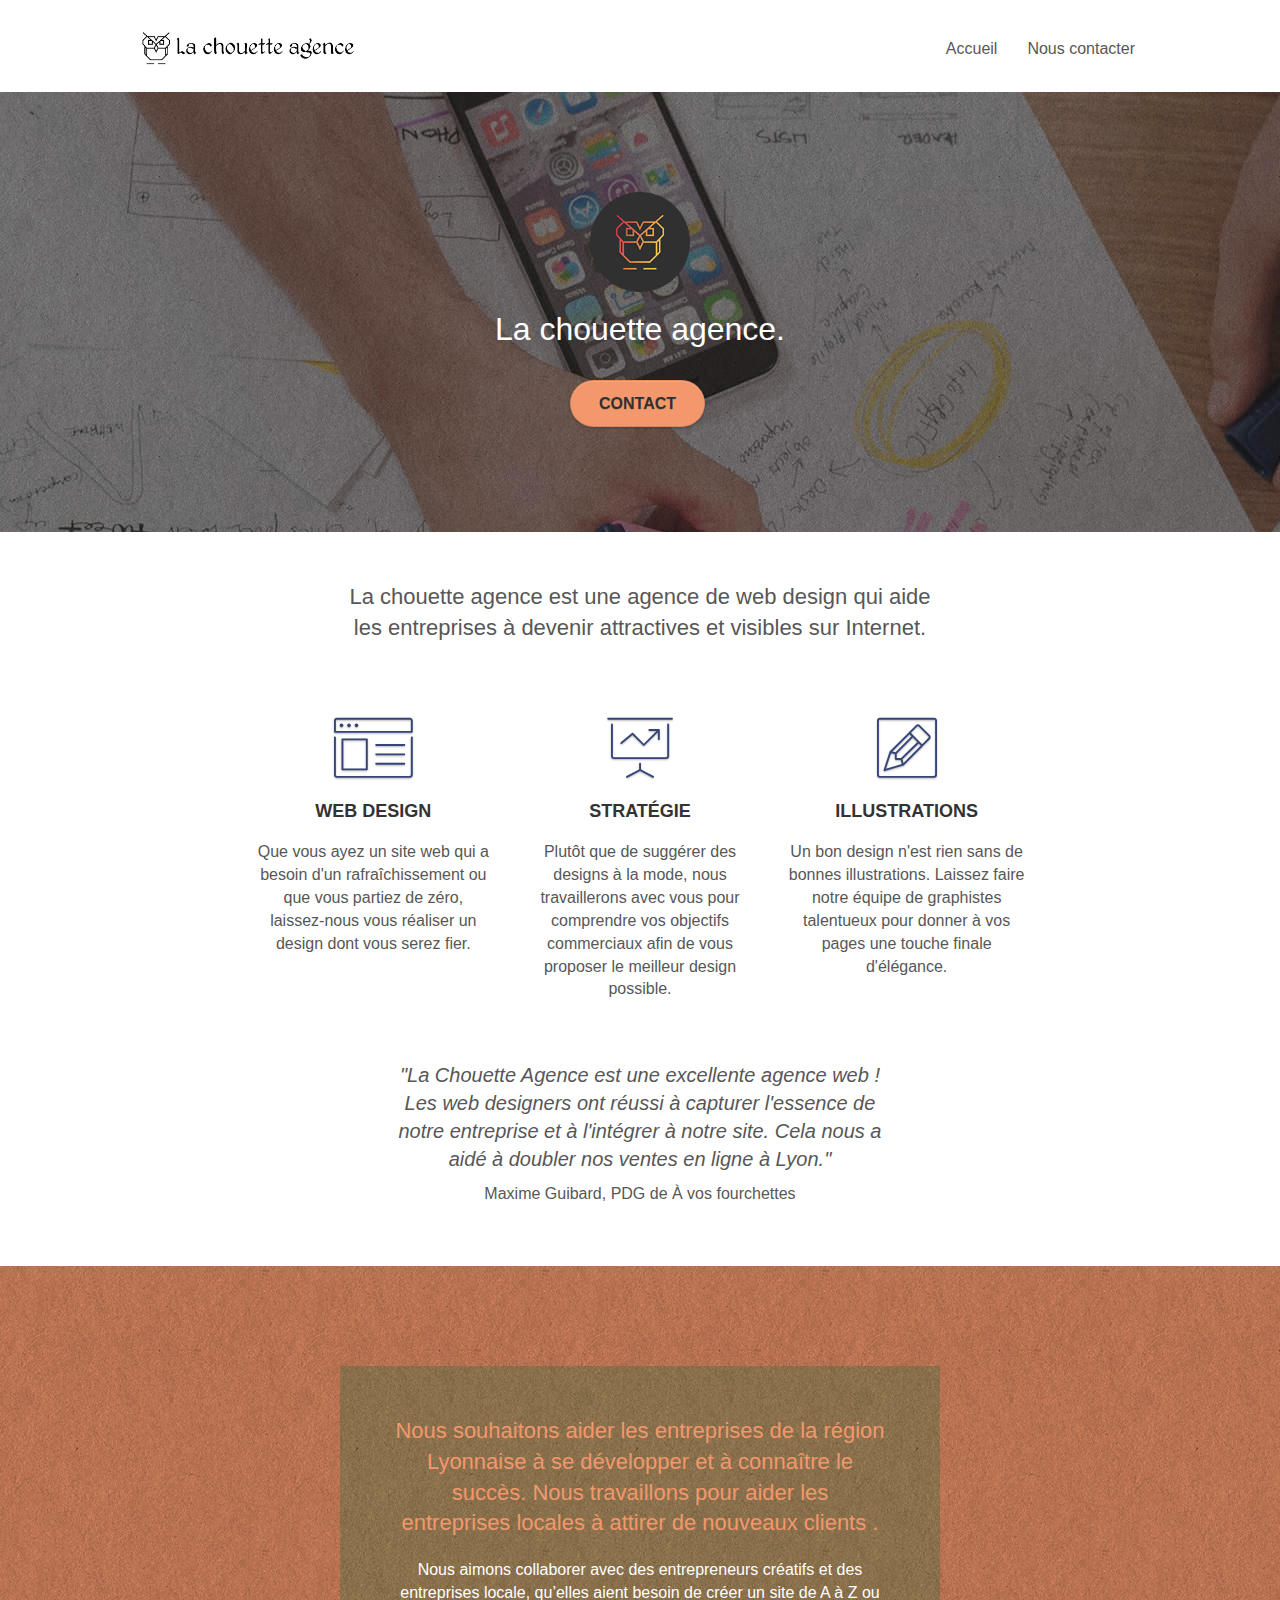
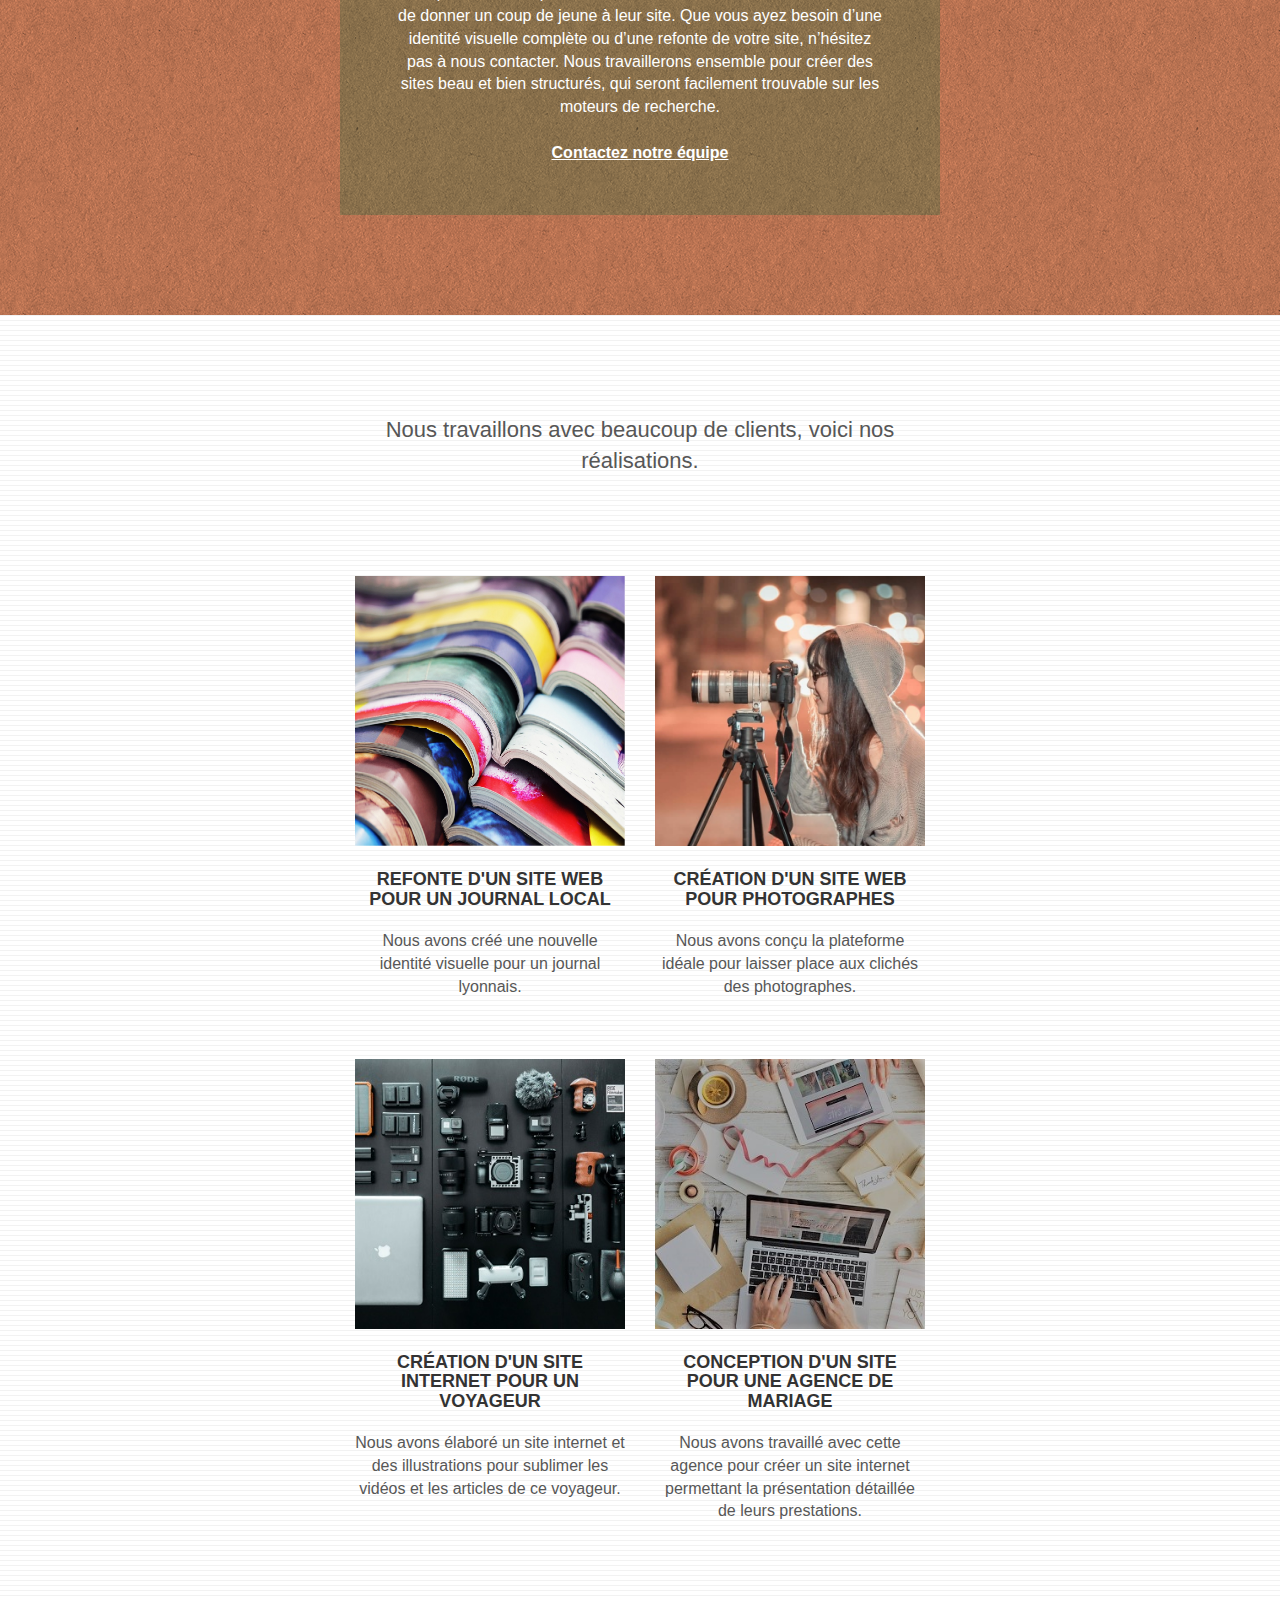
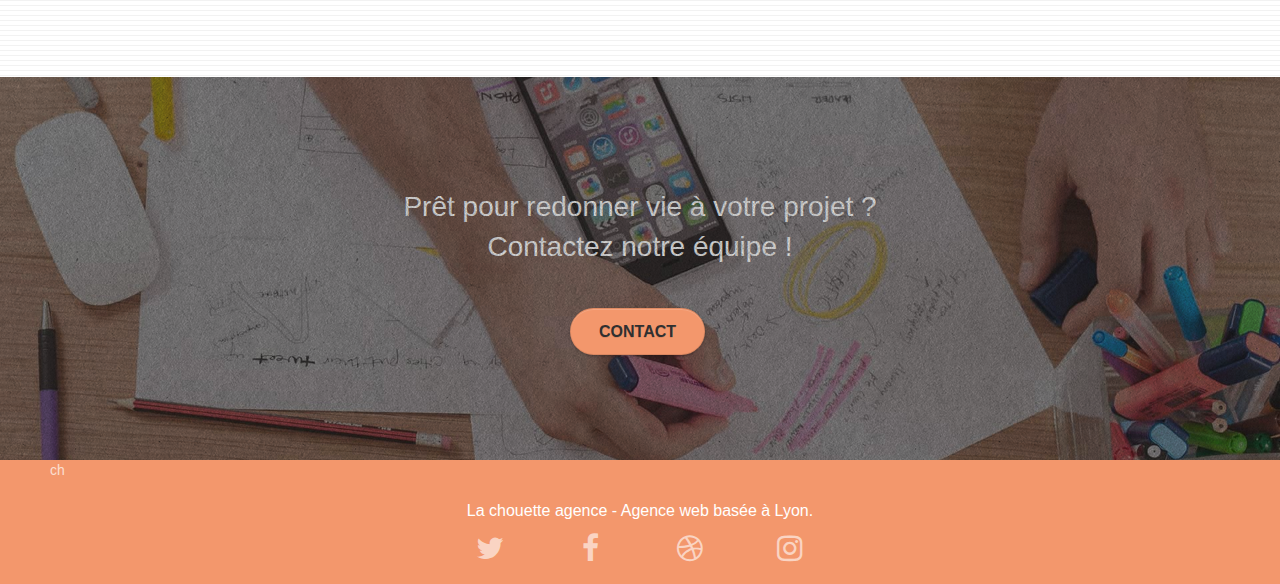
==== index.html @ 38e2567d "too much for today" ====
<!doctype html>
<html lang="fr">
<head>
    <meta charset="utf-8">
    <meta name="keywords" content="agence webdesign lyon, webdesign lyon, entreprise webdesign lyon, communication digitale lyon, agence webdesign, marketing digital, accompagnement digital lyon, agence solutions digitales, comment augmenter sa visibilité internet, comment gagner des clients sur internet, améliorer son site web, trouver des clients sur internet, site web lyon">
	<meta name="description" content="Agence de webdesign basée à Lyon, la Chouette Agence accompagne les entreprises de la région dans la mise en place de solutions web adaptées.">
    <meta name="viewport" content="width=device-width, initial-scale=1.0, viewport-fit=cover">
    <link rel="shortcut icon" type="image/png" href="favicon.jpg">
    
	<link rel="stylesheet" type="text/css" href="./css/bootstrap.css">
	<link rel="stylesheet" type="text/css" href="style.css">
	<link rel="stylesheet" type="text/css" href="./css/font-awesome.css">
	<link rel="stylesheet" type="text/css" href="./css/et-line.css">
	
    
	<script src="./js/jquery-2.1.0.js"></script>
	<script src="./js/bootstrap.js"></script>
	<script src="./js/blocs.js"></script>
	<script src="./js/jquery.touchSwipe.js" defer></script>
	<script src="./js/gmaps.js"></script>

    <title>La chouette agence, le webdesign à la Lyonnaise</title>

    
<!-- Analytics -->
 
<!-- Analytics END -->
    
</head>
<body>
<!-- Principal conteneur -->
<main class="page-container">
    
<!-- bloc-0 -->
<header class="bloc bgc-white l-bloc " id="bloc-0">
	<div class="container bloc-sm">

		<nav class="navbar row">
			<div class="navbar-header">
				<a title="Ce lien renvoie sur la page d'accueil" class="navbar-brand" href="index.html"><img src="img/la-chouette-agence.png" alt="Logo de la chouette agence, agence de webdesign à Lyon" height="40" /></a>
				<button id="nav-toggle" type="button" class="ui-navbar-toggle navbar-toggle" data-toggle="collapse" data-target=".navbar-1">
				<span class="sr-only">Toggle navigation</span><span class="icon-bar"></span><span class="icon-bar"></span><span class="icon-bar"></span>
				</button>
			</div>
			<div class="collapse navbar-collapse navbar-1 special-dropdown-nav">
				<ul class="site-navigation nav navbar-nav">
					<li>
						<a title="Ce lien renvoie sur la page d'accueil" href="index.html">Accueil</a>
					</li>
					<li>
						<a title="Ce lien renvoie sur le formulaire pour nous contacter" href="page2.html">Nous contacter</a>
					</li>
				</ul>
			</div>
		</nav>
	</div>
</header>
<!-- bloc-0 END -->

<!-- bloc-1-presentation -->
<section class="bloc bgc-dark-slate-blue bg-banniere d-bloc bg-t-edge bloc-bg-texture texture-paper b-parallax" id="bloc-1-hero">
	<div class="container bloc-lg">
		<div class="row tight-width-whitespace">
			<div class="col-sm-12">
				<img src="img/logo.png" class="center-block image-resize-mode" width="100" alt="La chouette agence, agence web paris, création logo paris" />
				<h1 class="text-center hero-bloc-text tc-grey ">
					La chouette agence.
				</h1>
				<div class="text-center">
					<a title="Ce lien renvoie sur le formulaire pour nous contacter" href="page2.html" class="btn btn-lg btn-clean btn-rd cta-hero btn-atomic-tangerine" id="cta-hero">Contact</a>
				</div>
			</div>
		</div>
	</div>
</section>
<!-- bloc-1-presentation END -->

<!-- bloc-2-services -->
<section class="bloc bgc-white l-bloc" id="bloc-2-services">
	<div class="container bloc-md">
		<div class="row">
			<div class="col-sm-12 text-center">
				<h2 class="text-center quote">La chouette agence est une agence de web design qui aide les entreprises à devenir attractives et visibles sur Internet.</h2>
			</div>
		</div>
		<div class="row voffset-lg med-width-whitespace">
			<div class="col-sm-4">
				<div class="text-center">
					<span class="et-icon-browser sm-shadow icon-dark-slate-blue icons icon-lg"></span>
				</div>
				<h3 class="mg-md text-center">
					Web design
				</h3>
				<p class="text-center ">
					Que vous ayez un site web qui a besoin d'un rafraîchissement ou que vous partiez de zéro, laissez-nous vous réaliser un design dont vous serez fier.
				</p>
			</div>
			<div class="col-sm-4">
				<div class="text-center">
					<span class="et-icon-presentation sm-shadow icon-dark-slate-blue icons icon-lg"></span>
				</div>
				<h3 class="mg-md text-center">
					Stratégie
				</h3>
				<p class="text-center ">
					Plutôt que de suggérer des designs à la mode, nous travaillerons avec vous pour comprendre vos objectifs commerciaux afin de vous proposer le meilleur design possible.<br>
				</p>
			</div>
			<div class="col-sm-4">
				<div class="text-center">
					<span class="et-icon-edit sm-shadow icon-dark-slate-blue icons icon-lg"></span>
				</div>
				<h3 class="mg-md text-center">
					Illustrations
				</h3>
				<p class="text-center ">
					Un bon design n'est rien sans de bonnes illustrations. Laissez faire notre équipe de graphistes talentueux pour donner à vos pages une touche finale d'élégance.
				</p>
			</div>
		</div>
		<div class="row voffset-lg voffset">
			<div class="col-xs-12 col-md-8 col-md-offset-2 text-center">
				<h2 class="text-center testimony">"La Chouette Agence est une excellente agence web ! Les web designers ont réussi à capturer l'essence de notre entreprise et à l'intégrer à notre site. Cela nous a aidé à doubler nos ventes en ligne à Lyon."</h2>
				<P class="text-center smallquote">Maxime Guibard, PDG de À vos fourchettes</P>
			</div>
		</div>
	</div>
</section>
<!-- bloc-2-services END -->

<!-- bloc-3-what-i-do -->
<section class="bloc tc-white bgc-atomic-tangerine bg-presentation d-bloc bloc-bg-texture texture-paper b-parallax" id="bloc-3-what-i-do">
	<div class="container bloc-lg">
		<div class="row tight-width-whitespace black-background">
			<div class="col-sm-12">
				<h2 class="mg-md text-center tc-white">
					Nous souhaitons aider les entreprises de la région Lyonnaise à se développer et à connaître le succès. Nous travaillons pour aider les entreprises locales à attirer de nouveaux clients .<br>
				</h2>
				<p class="text-center white">
					Nous aimons collaborer avec des entrepreneurs créatifs et des entreprises locale, qu’elles aient besoin de créer un site de A à Z ou de donner un coup de jeune à leur site. Que vous ayez besoin d’une identité visuelle complète ou d’une refonte de votre site, n’hésitez pas à nous contacter. Nous travaillerons ensemble pour créer des sites beau et bien structurés, qui seront facilement trouvable sur les moteurs de recherche. <br><br><a title="Ce lien renvoie vers le formulaire pour nous contacter" class="ltc-white bold-link" href="page2.html">Contactez notre équipe</a><br>
				</p>
			</div>
		</div>
	</div>
</section>
<!-- bloc-3-what-i-do END -->

<!-- bloc-4-portfolio -->
<section class="bloc bgc-white bg-lines-h2-bg bg-repeat l-bloc" id="bloc-4-portfolio">
	<div class="container bloc-lg">
		<div class="row">
			<div class="col-sm-12 text-center">
				<h2 class="quote">Nous travaillons avec beaucoup de clients, voici nos réalisations.</h2>
			</div>
		</div>
		<div class="row tight-width-whitespace portfolio-row">
			<div class="col-sm-6">
				<a href="#" data-lightbox="img/1.jpg" data-gallery-id="gallery-1" data-caption="Refonte d'un site web pour un journal local" data-frame="snapshot-lb"><img src="img/1.jpg" alt="paris web design logo agence web meilleure agence et refonte site web journal" class="img-responsive portfolio-thumb" /></a>
				<h3 class="mg-md text-center">
					Refonte d'un site web pour un journal local
				</h3>
				<p class="text-center">
					Nous avons créé une nouvelle identité visuelle pour un journal lyonnais.
				</p>
			</div>
			<div class="col-sm-6">
				<a href="#" data-lightbox="img/2.jpg" data-gallery-id="gallery-1" data-caption="Création d'un site web pour photographes" data-frame="snapshot-lb"><img src="img/2.jpg" class="img-responsive portfolio-thumb" alt="paris web design logo agence web meilleure agence, Création d'un site web pour photographes" /></a>
				<h3 class="mg-md text-center">
					Création d'un site web pour photographes
				</h3>
				<p class="text-center">
					Nous avons conçu la plateforme idéale pour laisser place aux clichés des photographes.
				</p>
			</div>
		</div>
		<div class="row tight-width-whitespace portfolio-row">
			<div class="col-sm-6">
				<a href="#" data-lightbox="img/3.bmp" data-gallery-id="gallery-1" data-caption="Création d'un site internet pour un voyageur" data-frame="snapshot-lb"><img src="img/3.bmp" class="img-responsive portfolio-thumb" alt="paris web design logo agence web meilleure agence, Création d'un site web pour voyageur"/></a>
				<h3 class="mg-md text-center">
					Création d'un site internet pour un voyageur
				</h3>
				<p class="text-center">
					Nous avons élaboré un site internet et des illustrations pour sublimer les vidéos et les articles de ce voyageur.
				</p>
			</div>
			<div class="col-sm-6">
				<a href="#" data-lightbox="img/4.bmp" data-gallery-id="gallery-1" data-caption="Conception d'un site pour une agence de mariage" data-frame="snapshot-lb"><img src="img/4.bmp" class="img-responsive portfolio-thumb" alt="paris web design logo agence web meilleure agence, Création d'un site web pour agence de mariage" /></a>
				<h3 class="mg-md text-center">
					Conception d'un site pour une agence de mariage
				</h3>
				<p class="text-center">
					Nous avons travaillé avec cette agence pour créer un site internet permettant la présentation détaillée de leurs prestations.
				</p>
			</div>
		</div>
	</div>
</section>
<!-- bloc-4-portfolio END -->

<!-- bloc-5-cta -->
<section class="bloc bgc-dark-slate-blue bg-banniere d-bloc bloc-bg-texture texture-paper" id="bloc-5-cta">
	<div class="container bloc-lg">
		<div class="row">
			<h2 class="mg-md text-center ltc-white CTA">
				Prêt pour redonner vie à votre projet ?<br>Contactez notre équipe !
			</h2>
			<div class="col-sm-12 text-center">
				<a title="Ce lien renvoie sur le formulaire pour nous contacter" href="page2.html" class="btn btn-atomic-tangerine btn-clean btn-rd btn-lg cta-hero">Contact</a>
			</div>
		</div>
	</div>
</section>
<!-- bloc-5-cta END -->

<!-- Footer - bloc-8 -->
<footer class="bloc bgc-atomic-tangerine d-bloc" id="bloc-8">ch
	<div class="container bloc-sm">
		<div class="row">
			<div class="col-sm-12">
				<p class="text-center white">
					La chouette agence - Agence web basée à Lyon.<br>
				</p>
				<div class="row row-no-gutters social">
					<div class="col-sm-3">
						<div class="text-center">
							<a class="social" href="index.html"><span class="fa fa-twitter icon-md"></span></a>
						</div>
					</div>
					<div class="col-sm-3">
						<div class="text-center">
							<a class="social" href="index.html"><span class="fa fa-facebook icon-md"></span></a>
						</div>
					</div>
					<div class="col-sm-3">
						<div class="text-center">
							<a class="social" href="index.html"><span class="fa fa-dribbble icon-md"></span></a>
						</div>
					</div>
					<div class="col-sm-3">
						<div class="text-center">
							<a class="social" href="index.html"><span class="fa fa-instagram icon-md"></span></a>
						</div>
					</div>
				</div>
			</div>
		</div>
	</div>
</footer>
<!-- Footer - bloc-8 END -->

</main>
<!-- Principal conteneur END -->
    

</body>
</html>
---- style.css ----
body {
    margin: 0;
    padding: 0;
    background: #FFF;
    overflow-x: hidden;
    -webkit-font-smoothing: antialiased;
    -moz-osx-font-smoothing: grayscale;
}

a,
button {
    transition: all .3s ease-in-out;
    outline: none!important;
}

a:hover {
    text-decoration: none;
    cursor: pointer;
}

#page-loading-blocs-notifaction {
    position: fixed;
    top: 0;
    bottom: 0;
    width: 100%;
    z-index: 100000;
    background: #FFFFFF url("img/pageload-spinner.gif") no-repeat center center;
}

.bloc {
    width: 100%;
    clear: both;
    background: 50% 50% no-repeat;
    padding: 0 50px;
    -webkit-background-size: cover;
    -moz-background-size: cover;
    -o-background-size: cover;
    background-size: cover;
    position: relative;
}

.bloc .container {
    padding-left: 0;
    padding-right: 0;
}

.bloc-lg {
    padding: 100px 50px;
}

.bloc-md {
    padding: 50px;
}

.bloc-sm {
    padding: 20px 50px;
}

.bg-center,
.bg-l-edge,
.bg-r-edge,
.bg-t-edge,
.bg-b-edge,
.bg-tl-edge,
.bg-bl-edge,
.bg-tr-edge,
.bg-br-edge,
.bg-repeat {
    -webkit-background-size: auto!important;
    -moz-background-size: auto!important;
    -o-background-size: auto!important;
    background-size: auto!important;
}

.bg-repeat {
    background: repeat;
}

.bg-t-edge {
    background: top no-repeat;
}

.quote {
    width: 600px;
    max-width: 75%;
    font-size: 22px;
    font-weight: 300;
    margin: auto;
    padding-bottom: 50px;
}

.testimony {
    width: 615px;
    max-width: 75%;
    font-size: 20px;
    font-style: italic;
    margin: auto;
    padding-bottom: 10px;

}

.bloc-bg-texture::before {
    content: "";
    background-size: 2px 2px;
    position: absolute;
    top: 0;
    bottom: 0;
    left: 0;
    right: 0;
}

.texture-paper::before {
    background: url("img/texture-paper.png");
    background-size: 280px 280px;
}

.b-parallax {
    background-attachment: fixed;
}

.d-bloc {
    color: rgba(255, 255, 255, .7);
}

.d-bloc button:hover {
    color: rgba(255, 255, 255, .9);
}

.d-bloc .icon-round,
.d-bloc .icon-square,
.d-bloc .icon-rounded,
.d-bloc .icon-semi-rounded-a,
.d-bloc .icon-semi-rounded-b {
    border-color: rgba(255, 255, 255, .9);
}

.d-bloc .divider-h span {
    border-color: rgba(255, 255, 255, .2);
}

.d-bloc .a-btn,
.d-bloc .navbar a,
.d-bloc .navbar-brand,
.d-bloc a .icon-sm,
.d-bloc a .icon-md,
.d-bloc a .icon-lg,
.d-bloc a .icon-xl,
.d-bloc h1 a,
.d-bloc h2 a,
.d-bloc h3 a,
.d-bloc h4 a,
.d-bloc h5 a,
.d-bloc h6 a,
.d-bloc p a {
    color: rgba(255, 255, 255, .6);
}

.d-bloc .a-btn:hover,
.d-bloc .navbar a:hover,
.d-bloc .navbar-brand:hover,
.d-bloc a:hover .icon-sm,
.d-bloc a:hover .icon-md,
.d-bloc a:hover .icon-lg,
.d-bloc a:hover .icon-xl,
.d-bloc h1 a:hover,
.d-bloc h2 a:hover,
.d-bloc h3 a:hover,
.d-bloc h4 a:hover,
.d-bloc h5 a:hover,
.d-bloc h6 a:hover,
.d-bloc p a:hover {
    color: rgba(255, 255, 255, 1);
}

.d-bloc .navbar-toggle .icon-bar {
    background: rgba(255, 255, 255, 1);
}

.d-bloc .btn-wire,
.d-bloc .btn-wire:hover {
    color: rgba(255, 255, 255, 1);
    border-color: rgba(255, 255, 255, 1);
}

.d-bloc .panel {
    color: rgba(0, 0, 0, .5);
}

.d-bloc .panel button:hover {
    color: rgba(0, 0, 0, .7);
}

.d-bloc .panel icon {
    border-color: rgba(0, 0, 0, .7);
}

.d-bloc .panel .divider-h span {
    border-color: rgba(0, 0, 0, .1);
}

.d-bloc .panel .a-btn {
    color: rgba(0, 0, 0, .6);
}

.d-bloc .panel .a-btn:hover {
    color: rgba(0, 0, 0, 1);
}

.d-bloc .panel .btn-wire,
.d-bloc .panel .btn-wire:hover {
    color: rgba(0, 0, 0, .7);
    border-color: rgba(0, 0, 0, .3);
}

.d-bloc .panel,
.l-bloc {
    color: rgba(0, 0, 0, .5);
}

.d-bloc .panel button:hover,
.l-bloc button:hover {
    color: rgba(0, 0, 0, .7);
}

.l-bloc .icon-round,
.l-bloc .icon-square,
.l-bloc .icon-rounded,
.l-bloc .icon-semi-rounded-a,
.l-bloc .icon-semi-rounded-b {
    border-color: rgba(0, 0, 0, .7);
}

.d-bloc .panel .divider-h span,
.l-bloc .divider-h span {
    border-color: rgba(0, 0, 0, .1);
}

.d-bloc .panel .a-btn,
.l-bloc .a-btn,
.l-bloc .navbar a,
.l-bloc .navbar-brand,
.l-bloc a .icon-sm,
.l-bloc a .icon-md,
.l-bloc a .icon-lg,
.l-bloc a .icon-xl,
.l-bloc h1 a,
.l-bloc h2 a,
.l-bloc h3 a,
.l-bloc h4 a,
.l-bloc h5 a,
.l-bloc h6 a,
.l-bloc p a {
    color: rgba(0, 0, 0, .6);
}

.d-bloc .panel .a-btn:hover,
.l-bloc .a-btn:hover,
.l-bloc .navbar a:hover,
.l-bloc .navbar-brand:hover,
.l-bloc a:hover .icon-sm,
.l-bloc a:hover .icon-md,
.l-bloc a:hover .icon-lg,
.l-bloc a:hover .icon-xl,
.l-bloc h1 a:hover,
.l-bloc h2 a:hover,
.l-bloc h3 a:hover,
.l-bloc h4 a:hover,
.l-bloc h5 a:hover,
.l-bloc h6 a:hover,
.l-bloc p a:hover {
    color: rgba(0, 0, 0, 1);
}

.l-bloc .navbar-toggle .icon-bar {
    color: rgba(0, 0, 0, .6);
}

.d-bloc .panel .btn-wire,
.d-bloc .panel .btn-wire:hover,
.l-bloc .btn-wire,
.l-bloc .btn-wire:hover {
    color: rgba(0, 0, 0, .7);
    border-color: rgba(0, 0, 0, .3);
}

.voffset {
    margin-top: 30px;
}

.voffset-lg {
    margin-top: 50px;
}

.row-no-gutters {
    margin-right: 0;
    margin-left: 0;
}

.row.row-no-gutters > [class^="col-"],
.row.row-no-gutters > [class*=" col-"] {
    padding-right: 0;
    padding-left: 0;
}

#bloc-1-hero h1 {
    font-size: 32px;
}

.navbar {
    margin-bottom: 0;
    z-index: 1;
}

.navbar-brand {
    height: auto;
    padding: 3px 15px;
    font-size: 25px;
    font-weight: normal;
    font-weight: 600;
    line-height: 44px;
}

.navbar-brand img {
    max-height: 200px;
    margin: 0 5px 0 0;
    display: inline;
}

.navbar-brand img[src$=svg] {
    min-width: 100px;
}

.nav-center .navbar-brand img {
    margin: 0;
}

.navbar .nav {
    padding-top: 2px;
    margin-right: -16px;
    float: right;
    z-index: 1;
}

.nav > li {
    float: left;
    margin-top: 4px;
    font-size: 16px;
}

.navbar-nav .open .dropdown-menu > li > a {
    text-align: inherit;
}

.nav > li a:hover,
.nav > li a:focus {
    background: transparent;
}

.navbar-toggle {
    margin: 10px 10px 0 0;
    border: 0px;
}

.navbar-toggle:hover {
    background: transparent!important;
}

.navbar-toggle .icon-bar {
    background-color: rgba(0, 0, 0, .5);
    width: 26px;
}

.nav-invert .navbar .nav {
    float: left;
}

.nav-invert .navbar-header,
.nav-invert .navbar-brand {
    float: right;
    position: relative;
    z-index: 2;
}

@media (min-width: 768px) {
    .site-navigation {
        position: absolute;
        top: 50%;
        right: 20px;
        transform: translate(0, -50%);
        -webkit-transform: translateY(-50%);
    }
    .nav > li .dropdown-menu a,
    .nav > li .dropdown-menu a:hover {
        color: #484848;
    }
    .nav-invert .site-navigation {
        left: 0;
        right: 0;
    }
    .nav-center {
        text-align: center;
    }
    .nav-center .navbar-header {
        width: 100%;
    }
    .nav-center .navbar-header,
    .nav-center .navbar-brand,
    .nav-center .nav > li {
        float: none;
        display: inline-block;
    }
    .nav-center .site-navigation {
        position: relative;
        width: 100%;
        right: 0;
        margin-right: 0px;
        margin-top: 20px;
    }
    .nav-center.mini-nav .navbar-toggle {
        float: none;
        margin: 10px auto 0;
    }
}

.nav > li > .dropdown a {
    background: none!important;
    display: block;
    padding: 14px 15px;
}

nav .caret {
    margin: 0 5px;
}

.dropdown-menu .dropdown-menu {
    top: -8px;
    left: 100%;
}

.dropdown-menu .dropmenu-flow-right {
    top: 100%;
    left: 0;
    margin-left: -1px;
    border-top-left-radius: 0;
    border-top-right-radius: 0;
}

.dropdown-menu .dropdown span {
    border: 4px solid black;
    border-top-color: transparent;
    border-right-color: transparent;
    border-bottom-color: transparent;
    margin: 6px -5px 0 0!important;
    float: right;
}

.mg-md {
    margin-top: 10px;
    margin-bottom: 20px;
}

.mg-lg {
    margin-top: 10px;
    margin-bottom: 40px;
}

.btn {
    margin: 0 5px 5px 0;
}

.btn.pull-right {
    margin: 0 0 5px 5px;
}

.btn-d,
.btn-d:hover,
.btn-d:focus {
    color: #FFF;
    background: rgba(0, 0, 0, .3);
}

button {
    outline: none!important;
}

.btn-rd {
    border-radius: 40px;
}

.btn-clean {
    border: 1px solid rgba(0, 0, 0, .08);
    border-bottom-color: rgba(0, 0, 0, .1);
    text-shadow: 0 1px 0 rgba(0, 0, 1, .1);
    box-shadow: 0 1px 3px rgba(0, 0, 1, .25), inset 0 1px 0 0 rgba(255, 255, 255, .15);
}

.icon-md {
    font-size: 30px!important;
}

.icon-lg {
    font-size: 60px!important;
}

.sm-shadow {
    text-shadow: 0 1px 2px rgba(0, 0, 0, .3);
}

.panel-sq,
.panel-sq .panel-heading,
.panel-sq .panel-footer {
    border-radius: 0;
}

.panel-rd {
    border-radius: 30px;
}

.panel-rd .panel-heading {
    border-radius: 29px 29px 0 0;
}

.panel-rd .panel-footer {
    border-radius: 0 0 29px 29px;
}

.form-control {
    border-color: rgba(0, 0, 0, .1);
    box-shadow: none;
}

.scrollToTop {
    width: 40px;
    height: 40px;
    position: fixed;
    bottom: 20px;
    right: 20px;
    opacity: 0;
    z-index: 500;
    transition: all .3s ease-in-out;
}

.scrollToTop span {
    margin-top: 6px;
}

.showScrollTop {
    font-size: 14px;
    opacity: 1;
}

a[data-lightbox] {
    position: relative;
    display: block;
    text-align: center;
}

a[data-lightbox]:hover::before {
    content: "+";
    font-family: "HelveticaNeue-Light", "Helvetica Neue Light", "Helvetica Neue", Helvetica, Arial;
    font-size: 32px;
    width: 50px;
    height: 50px;
    margin-left: -25px;
    border-radius: 50%;
    background: rgba(0, 0, 0, .6);
    color: #FFF;
    font-weight: 100;
    z-index: 1;
    position: absolute;
    top: 50%;
    transform: translateY(-50%);
    -webkit-transform: translateY(-50%);
}

a[data-lightbox]:hover img {
    opacity: 0.6;
    -webkit-animation-fill-mode: none;
    animation-fill-mode: none;
}

#lightbox-modal {
    display: flex;
    align-items: center;
}

#lightbox-modal .modal-dialog {
    width: 90%;
    max-width: 900px;
    margin: 0 auto 0;
}

#lightbox-modal .modal-dialog img {
    max-height: 90vh;
    margin: 0 auto;
}

.lightbox-caption {
    padding: 20px;
    color: #FFF;
    background: rgba(0, 0, 0, .5);
    position: absolute;
    left: 15px;
    right: 15px;
    bottom: 5px;
}

.close-lightbox {
    color: #FFF;
    font-size: 30px;
    position: absolute;
    top: 20px;
    right: 20px;
    z-index: 20;
    background: rgba(0, 0, 0, .5);
    border: none;
    line-height: 30px;
    padding: 0 9px 5px;
    opacity: 0.3;
}

.close-lightbox:hover,
.next-lightbox:hover,
.prev-lightbox:hover {
    opacity: 1.0;
    color: #FFF;
}

.next-lightbox,
.prev-lightbox {
    font-size: 20px;
    color: rgba(255, 255, 255, .9);
    background: rgba(0, 0, 0, .5);
    transition: all .2s ease-in-out;
    position: absolute;
    top: 45%;
    z-index: 1;
    opacity: 0.4;
}

.next-lightbox {
    padding: 6px 8px 1px 13px;
    right: 25px;
}

.prev-lightbox {
    padding: 6px 13px 1px 10px;
    left: 25px;
}

.snapshot-lb .modal-body {
    padding-bottom: 45px;
}

.snapshot-lb .lightbox-caption {
    padding: 0;
    color: rgba(0, 0, 0, .5);
    background: none;
}

h1,
h2,
h3,
h4,
h5,
h6,
p,
label,
.btn,
a {
    font-family: "helvetica";
    font-weight: 400;
    color: #575757!important;
}

.container {
    max-width: 1000px;
}

.hero-bloc-text {
    font-size: 38px;
}

.hero-bloc-text-sub {
    font-size: 36px;
}

.statement-bloc-text {
    line-height: 26px;
    font-style: italic;
    font-size: 20px;
    text-align: center;
    font-weight: lighter;
    max-width: 520px;
    margin: auto auto auto auto;
}

p {
    font-size: 16px;
}

.tight-width-whitespace {
    max-width: 600px;
    margin: auto auto auto auto;
}

.h1 {
    font-size: 20px;
    font-family: "Open Sans";
}

.cta-hero {
    margin-top: 22px;
    color: #FFFFFF!important;
    text-transform: uppercase;
    padding: 12px 28px 12px 28px;
    font-size: 16px;
    font-weight: 700;
}

.social {
    max-width: 400px;
    margin: auto auto auto auto;
}

h2 {
    font-size: 22px;
    line-height: 1.4em;
}

h3 {
    font-size: 18px;
    text-transform: uppercase;
    font-weight: 700;
    color: #333333!important;
}

.med-width-whitespace {
    max-width: 800px;
    margin: auto auto auto auto;
    box-shadow: 0px 0px 0px #000000;
}

h1 {
    color: #333333!important;
}

h4 {
    color: #333333!important;
}

.icons {
    margin-bottom: 14px;
    margin-top: 24px;
}

.white {
    color: #FFFFFF!important;
}

.portfolio-thumb {
    margin-bottom: 24px;
}

.portfolio-row {
    margin-bottom: 44px;
    margin-top: 50px;
}

.avatar {
    box-shadow: 0px 4px 9px rgba(0, 0, 0, 0.3);
}

.black-background {
    background-color: rgba(165, 147, 99, 0.8);
    padding: 40px 40px 40px 40px;
}

.bold-link {
    font-weight: 900;
    text-decoration: underline!important;
}

.bgc-white {
    background-color: #FFFFFF;
}

.bgc-dark-slate-blue {
    background-color: #364577;
}

.bgc-atomic-tangerine {
    background-color: #F3976C;
}

.tc-white {
    color: #F3976C!important;
}

.tc-grey {
    color: #FFF!important;
}

.btn-atomic-tangerine {
    background: #F3976C;
    color: #303030!important;
}

.btn-atomic-tangerine:hover {
    background: #c27956!important;
    color: #303030!important;
}

.ltc-white {
    color: #FFFFFF!important;
}

.ltc-white:hover {
    color: #cccccc!important;
}

.ltc-atomic-tangerine {
    color: #F3976C!important;
}

.ltc-atomic-tangerine:hover {
    color: #c27956!important;
}

.icon-dark-slate-blue {
    color: #364577!important;
    border-color: #364577!important;
}

.bg-dots-bg {
    background-image: url("img/dots-bg.png");
}

.bg-lines-h2-bg {
    background-image: url("img/lines-h2-bg.png");
}

.bg-banniere {
    background-image: url("img/la-chouette-agence-banniere-resized.jpg");
}

.bg-presentation {
    background-image: url("img/image-de-presentation.jpg");
}

.CTA {
    color: white;
    font-size:28px;
}

@media (max-width: 1024px) {
    .bloc {
        padding-left: 20px;
        padding-right: 20px;
    }
    .bloc.full-width-bloc,
    .bloc-tile-2.full-width-bloc .container,
    .bloc-tile-3.full-width-bloc .container,
    .bloc-tile-4.full-width-bloc .container {
        padding-left: 0;
        padding-right: 0;
    }
}

@media (max-width: 992px) and (min-width: 768px) {
    .navbar .nav {
        max-width: 80%
    }
    .nav-center.navbar .nav {
        max-width: 100%
    }
}

@media only screen and (min-device-width: 768px) and (max-device-width: 1024px) and (orientation: landscape) {
    .b-parallax {
        background-attachment: scroll;
    }
}

@media only screen and (min-device-width: 1024px) and (max-device-width: 1366px) and (-webkit-min-device-pixel-ratio: 1.5) {
    .b-parallax {
        background-attachment: scroll;
    }
}

@media (max-width: 991px) {
    .container {
        width: 100%;
    }
    .b-parallax {
        background-attachment: scroll;
    }
    .page-container,
    #hero-bloc {
        overflow-x: hidden;
        position: relative;
    }
    .bloc {
        padding-left: constant(safe-area-inset-left);
        padding-right: constant(safe-area-inset-right);
    }
    .bloc-group,
    .bloc-group .bloc {
        display: block;
        width: 100%;
    }
    .bloc-fill-screen .fill-bloc-top-edge,
    .bloc-fill-screen .fill-bloc-bottom-edge {
        padding: 0 20px;
        padding-left: constant(safe-area-inset-left);
        padding-right: constant(safe-area-inset-right);
    }
}

@media (max-width: 767px) {
    .page-container {
        overflow-x: hidden;
        position: relative;
    }
    h1,
    h2,
    h3,
    h4,
    h5,
    h6,
    p,
    #disqus_thread {
        padding-left: 10px!important;
        padding-right: 10px!important;
    }
    .b-parallax {
        background-attachment: scroll;
    }
    .navbar .nav {
        padding-top: 0;
        border-top: 1px solid rgba(0, 0, 0, .2);
        float: none!important;
    }
    .navbar.row {
        margin-left: 0;
        margin-right: 0;
    }
    .site-navigation {
        position: inherit;
        transform: none;
        -webkit-transform: none;
        -ms-transform: none;
    }
    .nav > li {
        margin-top: 0;
        border-bottom: 1px solid rgba(0, 0, 0, .1);
        background: rgba(0, 0, 0, .05);
        text-align: left;
        padding-left: 15px;
        width: 100%;
    }
    .nav > li:hover {
        background: rgba(0, 0, 0, .08);
    }
    .dropdown .dropdown a .caret {
        float: none;
        margin: 5px 0 0 10px!important;
        border: 4px solid black;
        border-bottom-color: transparent;
        border-right-color: transparent;
        border-left-color: transparent;
    }
    #hero-bloc .navbar .nav {
        background: rgba(0, 0, 0, .8);
    }
    #hero-bloc .navbar .nav a {
        color: rgba(255, 255, 255, .6);
    }
    .hero {
        padding: 50px 0;
    }
    .hero-nav {
        left: -1px;
        right: -1px;
    }
    .navbar-collapse {
        padding: 0;
        overflow-x: hidden;
        -webkit-box-shadow: none;
        box-shadow: none;
    }
    .navbar-brand img {
        max-height: 40px;
        width: auto;
    }
    .nav-invert .navbar-header {
        float: none;
        width: 100%;
    }
    .nav-invert .navbar-toggle {
        float: left;
        margin-left: 10px;
    }
    .bloc {
        padding-left: 0;
        padding-right: 0;
    }
    .bloc-xxl,
    .bloc-xl,
    .bloc-lg {
        padding: 40px 0;
    }
    .bloc-sm,
    .bloc-md {
        padding-left: 0;
        padding-right: 0;
    }
    .bloc-tile-2 .container,
    .bloc-tile-3 .container,
    .bloc-tile-4 .container,
    .bloc-fill-screen .fill-bloc-top-edge,
    .bloc-fill-screen .fill-bloc-bottom-edge {
        padding-left: 0;
        padding-right: 0;
    }
    .a-block {
        padding: 0 10px;
    }
    .btn-dwn {
        display: none;
    }
    .voffset {
        margin-top: 5px;
    }
    .voffset-md {
        margin-top: 20px;
    }
    .voffset-lg {
        margin-top: 30px;
    }
    form {
        padding: 5px;
    }
    .close-lightbox {
        display: inline-block;
    }
    .blocsapp-device-iphone5 {
        background-size: 216px 425px;
        padding-top: 60px;
        width: 216px;
        height: 425px;
    }
    .blocsapp-device-iphone5 img {
        width: 180px;
        height: 320px;
    }
}

@media (max-width: 400px) {
    .bloc {
        padding-left: 0;
        padding-right: 0;
    }
}

@media (max-width: 767px) {
    .bloc-mob-center-text {
        text-align: center;
    }
}
---- css/et-line.css ----
@font-face {
    font-family: et-line;
    src: url(../fonts/et-line.eot);
    src: url(../fonts/et-line.eot?#iefix) format('embedded-opentype'), url(../fonts/et-line.woff) format('woff'), url(../fonts/et-line.ttf) format('truetype'), url(../fonts/et-line.svg#et-line) format('svg');
    font-weight: 400;
    font-style: normal
}

.et-icon-adjustments,
.et-icon-alarmclock,
.et-icon-anchor,
.et-icon-aperture,
.et-icon-attachment,
.et-icon-bargraph,
.et-icon-basket,
.et-icon-beaker,
.et-icon-bike,
.et-icon-book-open,
.et-icon-briefcase,
.et-icon-browser,
.et-icon-calendar,
.et-icon-camera,
.et-icon-caution,
.et-icon-chat,
.et-icon-circle-compass,
.et-icon-clipboard,
.et-icon-clock,
.et-icon-cloud,
.et-icon-compass,
.et-icon-desktop,
.et-icon-dial,
.et-icon-document,
.et-icon-documents,
.et-icon-download,
.et-icon-dribbble,
.et-icon-edit,
.et-icon-envelope,
.et-icon-expand,
.et-icon-facebook,
.et-icon-flag,
.et-icon-focus,
.et-icon-gears,
.et-icon-genius,
.et-icon-gift,
.et-icon-global,
.et-icon-globe,
.et-icon-googleplus,
.et-icon-grid,
.et-icon-happy,
.et-icon-hazardous,
.et-icon-heart,
.et-icon-hotairballoon,
.et-icon-hourglass,
.et-icon-key,
.et-icon-laptop,
.et-icon-layers,
.et-icon-lifesaver,
.et-icon-lightbulb,
.et-icon-linegraph,
.et-icon-linkedin,
.et-icon-lock,
.et-icon-magnifying-glass,
.et-icon-map,
.et-icon-map-pin,
.et-icon-megaphone,
.et-icon-mic,
.et-icon-mobile,
.et-icon-newspaper,
.et-icon-notebook,
.et-icon-paintbrush,
.et-icon-paperclip,
.et-icon-pencil,
.et-icon-phone,
.et-icon-picture,
.et-icon-pictures,
.et-icon-piechart,
.et-icon-presentation,
.et-icon-pricetags,
.et-icon-printer,
.et-icon-profile-female,
.et-icon-profile-male,
.et-icon-puzzle,
.et-icon-quote,
.et-icon-recycle,
.et-icon-refresh,
.et-icon-ribbon,
.et-icon-rss,
.et-icon-sad,
.et-icon-scissors,
.et-icon-scope,
.et-icon-search,
.et-icon-shield,
.et-icon-speedometer,
.et-icon-strategy,
.et-icon-streetsign,
.et-icon-tablet,
.et-icon-target,
.et-icon-telescope,
.et-icon-toolbox,
.et-icon-tools,
.et-icon-tools-2,
.et-icon-trophy,
.et-icon-tumblr,
.et-icon-twitter,
.et-icon-upload,
.et-icon-video,
.et-icon-wallet,
.et-icon-wine {
    font-family: et-line;
    speak: none;
    font-style: normal;
    font-weight: 400;
    font-variant: normal;
    text-transform: none;
    line-height: 1;
    -webkit-font-smoothing: antialiased;
    -moz-osx-font-smoothing: grayscale;
    display: inline-block
}

.et-icon-mobile:before {
    content: "\e000"
}

.et-icon-laptop:before {
    content: "\e001"
}

.et-icon-desktop:before {
    content: "\e002"
}

.et-icon-tablet:before {
    content: "\e003"
}

.et-icon-phone:before {
    content: "\e004"
}

.et-icon-document:before {
    content: "\e005"
}

.et-icon-documents:before {
    content: "\e006"
}

.et-icon-search:before {
    content: "\e007"
}

.et-icon-clipboard:before {
    content: "\e008"
}

.et-icon-newspaper:before {
    content: "\e009"
}

.et-icon-notebook:before {
    content: "\e00a"
}

.et-icon-book-open:before {
    content: "\e00b"
}

.et-icon-browser:before {
    content: "\e00c"
}

.et-icon-calendar:before {
    content: "\e00d"
}

.et-icon-presentation:before {
    content: "\e00e"
}

.et-icon-picture:before {
    content: "\e00f"
}

.et-icon-pictures:before {
    content: "\e010"
}

.et-icon-video:before {
    content: "\e011"
}

.et-icon-camera:before {
    content: "\e012"
}

.et-icon-printer:before {
    content: "\e013"
}

.et-icon-toolbox:before {
    content: "\e014"
}

.et-icon-briefcase:before {
    content: "\e015"
}

.et-icon-wallet:before {
    content: "\e016"
}

.et-icon-gift:before {
    content: "\e017"
}

.et-icon-bargraph:before {
    content: "\e018"
}

.et-icon-grid:before {
    content: "\e019"
}

.et-icon-expand:before {
    content: "\e01a"
}

.et-icon-focus:before {
    content: "\e01b"
}

.et-icon-edit:before {
    content: "\e01c"
}

.et-icon-adjustments:before {
    content: "\e01d"
}

.et-icon-ribbon:before {
    content: "\e01e"
}

.et-icon-hourglass:before {
    content: "\e01f"
}

.et-icon-lock:before {
    content: "\e020"
}

.et-icon-megaphone:before {
    content: "\e021"
}

.et-icon-shield:before {
    content: "\e022"
}

.et-icon-trophy:before {
    content: "\e023"
}

.et-icon-flag:before {
    content: "\e024"
}

.et-icon-map:before {
    content: "\e025"
}

.et-icon-puzzle:before {
    content: "\e026"
}

.et-icon-basket:before {
    content: "\e027"
}

.et-icon-envelope:before {
    content: "\e028"
}

.et-icon-streetsign:before {
    content: "\e029"
}

.et-icon-telescope:before {
    content: "\e02a"
}

.et-icon-gears:before {
    content: "\e02b"
}

.et-icon-key:before {
    content: "\e02c"
}

.et-icon-paperclip:before {
    content: "\e02d"
}

.et-icon-attachment:before {
    content: "\e02e"
}

.et-icon-pricetags:before {
    content: "\e02f"
}

.et-icon-lightbulb:before {
    content: "\e030"
}

.et-icon-layers:before {
    content: "\e031"
}

.et-icon-pencil:before {
    content: "\e032"
}

.et-icon-tools:before {
    content: "\e033"
}

.et-icon-tools-2:before {
    content: "\e034"
}

.et-icon-scissors:before {
    content: "\e035"
}

.et-icon-paintbrush:before {
    content: "\e036"
}

.et-icon-magnifying-glass:before {
    content: "\e037"
}

.et-icon-circle-compass:before {
    content: "\e038"
}

.et-icon-linegraph:before {
    content: "\e039"
}

.et-icon-mic:before {
    content: "\e03a"
}

.et-icon-strategy:before {
    content: "\e03b"
}

.et-icon-beaker:before {
    content: "\e03c"
}

.et-icon-caution:before {
    content: "\e03d"
}

.et-icon-recycle:before {
    content: "\e03e"
}

.et-icon-anchor:before {
    content: "\e03f"
}

.et-icon-profile-male:before {
    content: "\e040"
}

.et-icon-profile-female:before {
    content: "\e041"
}

.et-icon-bike:before {
    content: "\e042"
}

.et-icon-wine:before {
    content: "\e043"
}

.et-icon-hotairballoon:before {
    content: "\e044"
}

.et-icon-globe:before {
    content: "\e045"
}

.et-icon-genius:before {
    content: "\e046"
}

.et-icon-map-pin:before {
    content: "\e047"
}

.et-icon-dial:before {
    content: "\e048"
}

.et-icon-chat:before {
    content: "\e049"
}

.et-icon-heart:before {
    content: "\e04a"
}

.et-icon-cloud:before {
    content: "\e04b"
}

.et-icon-upload:before {
    content: "\e04c"
}

.et-icon-download:before {
    content: "\e04d"
}

.et-icon-target:before {
    content: "\e04e"
}

.et-icon-hazardous:before {
    content: "\e04f"
}

.et-icon-piechart:before {
    content: "\e050"
}

.et-icon-speedometer:before {
    content: "\e051"
}

.et-icon-global:before {
    content: "\e052"
}

.et-icon-compass:before {
    content: "\e053"
}

.et-icon-lifesaver:before {
    content: "\e054"
}

.et-icon-clock:before {
    content: "\e055"
}

.et-icon-aperture:before {
    content: "\e056"
}

.et-icon-quote:before {
    content: "\e057"
}

.et-icon-scope:before {
    content: "\e058"
}

.et-icon-alarmclock:before {
    content: "\e059"
}

.et-icon-refresh:before {
    content: "\e05a"
}

.et-icon-happy:before {
    content: "\e05b"
}

.et-icon-sad:before {
    content: "\e05c"
}

.et-icon-facebook:before {
    content: "\e05d"
}

.et-icon-twitter:before {
    content: "\e05e"
}

.et-icon-googleplus:before {
    content: "\e05f"
}

.et-icon-rss:before {
    content: "\e060"
}

.et-icon-tumblr:before {
    content: "\e061"
}

.et-icon-linkedin:before {
    content: "\e062"
}

.et-icon-dribbble:before {
    content: "\e063"
}
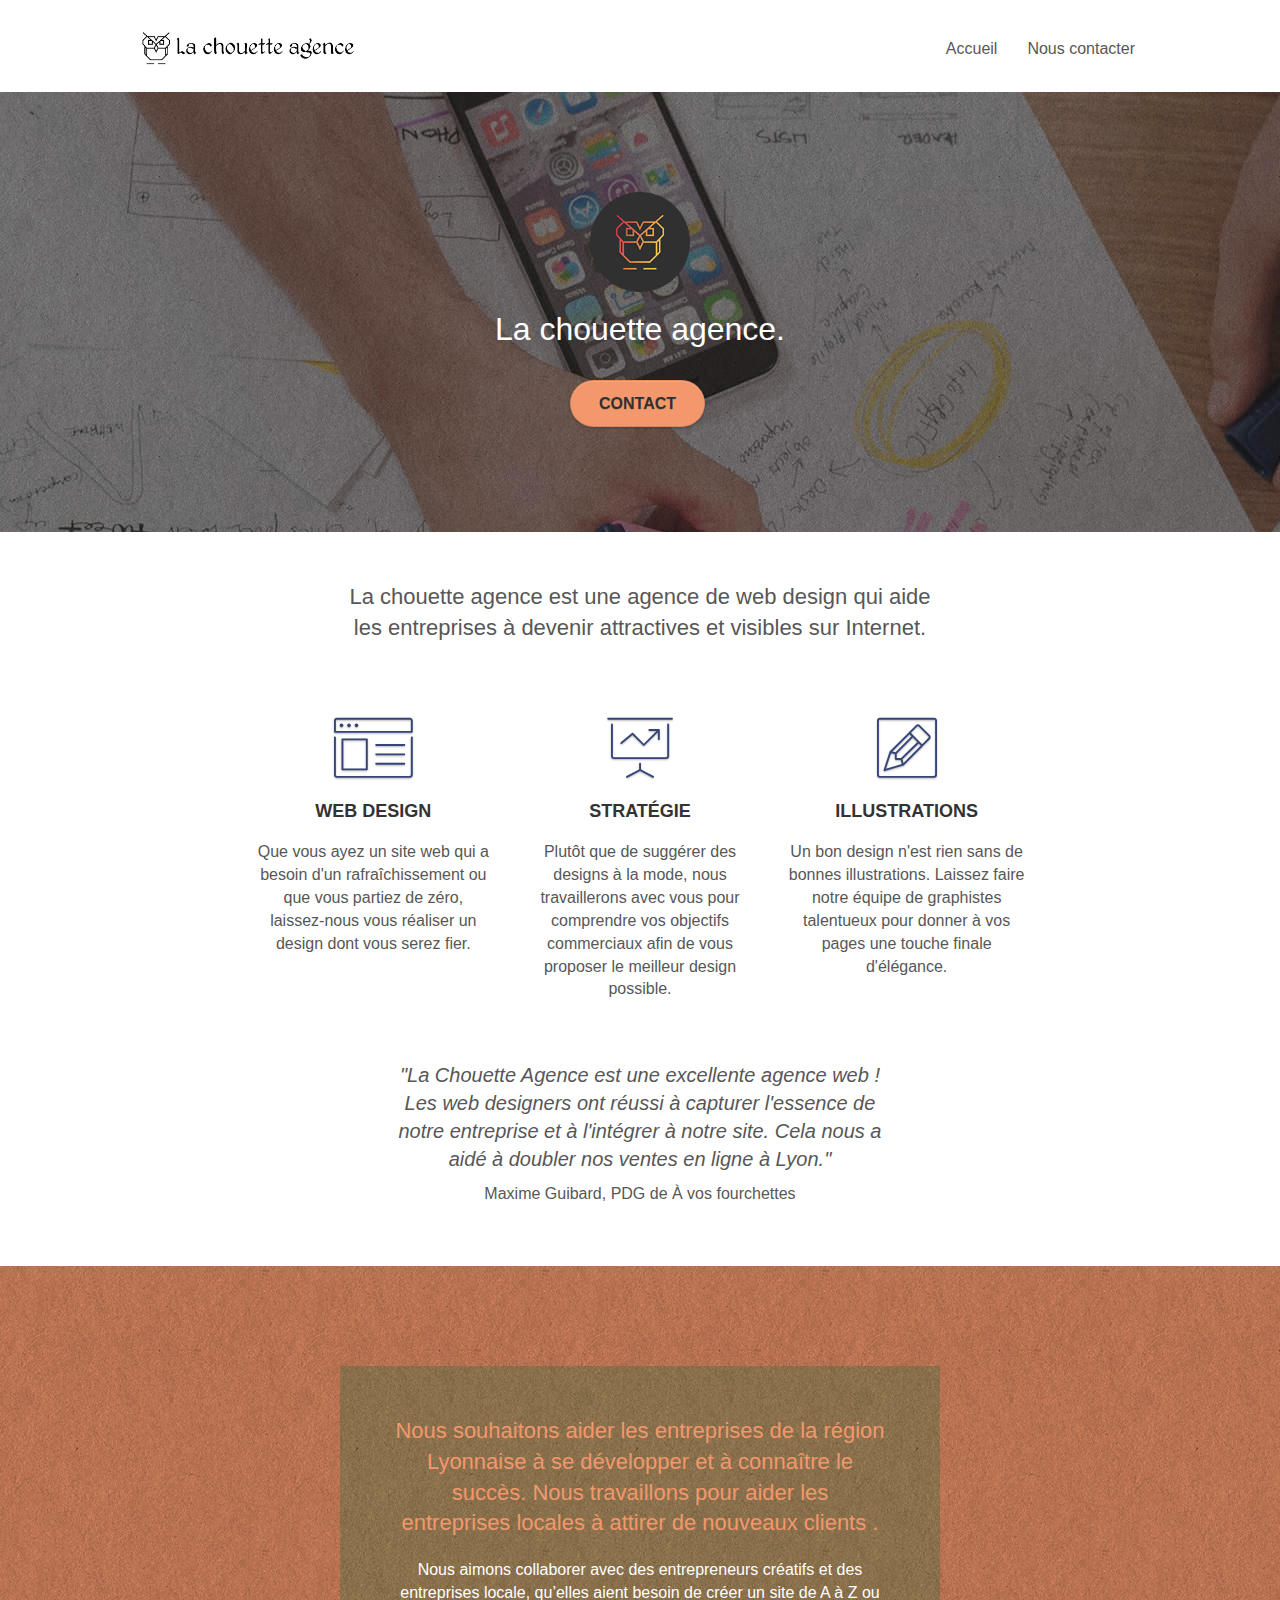
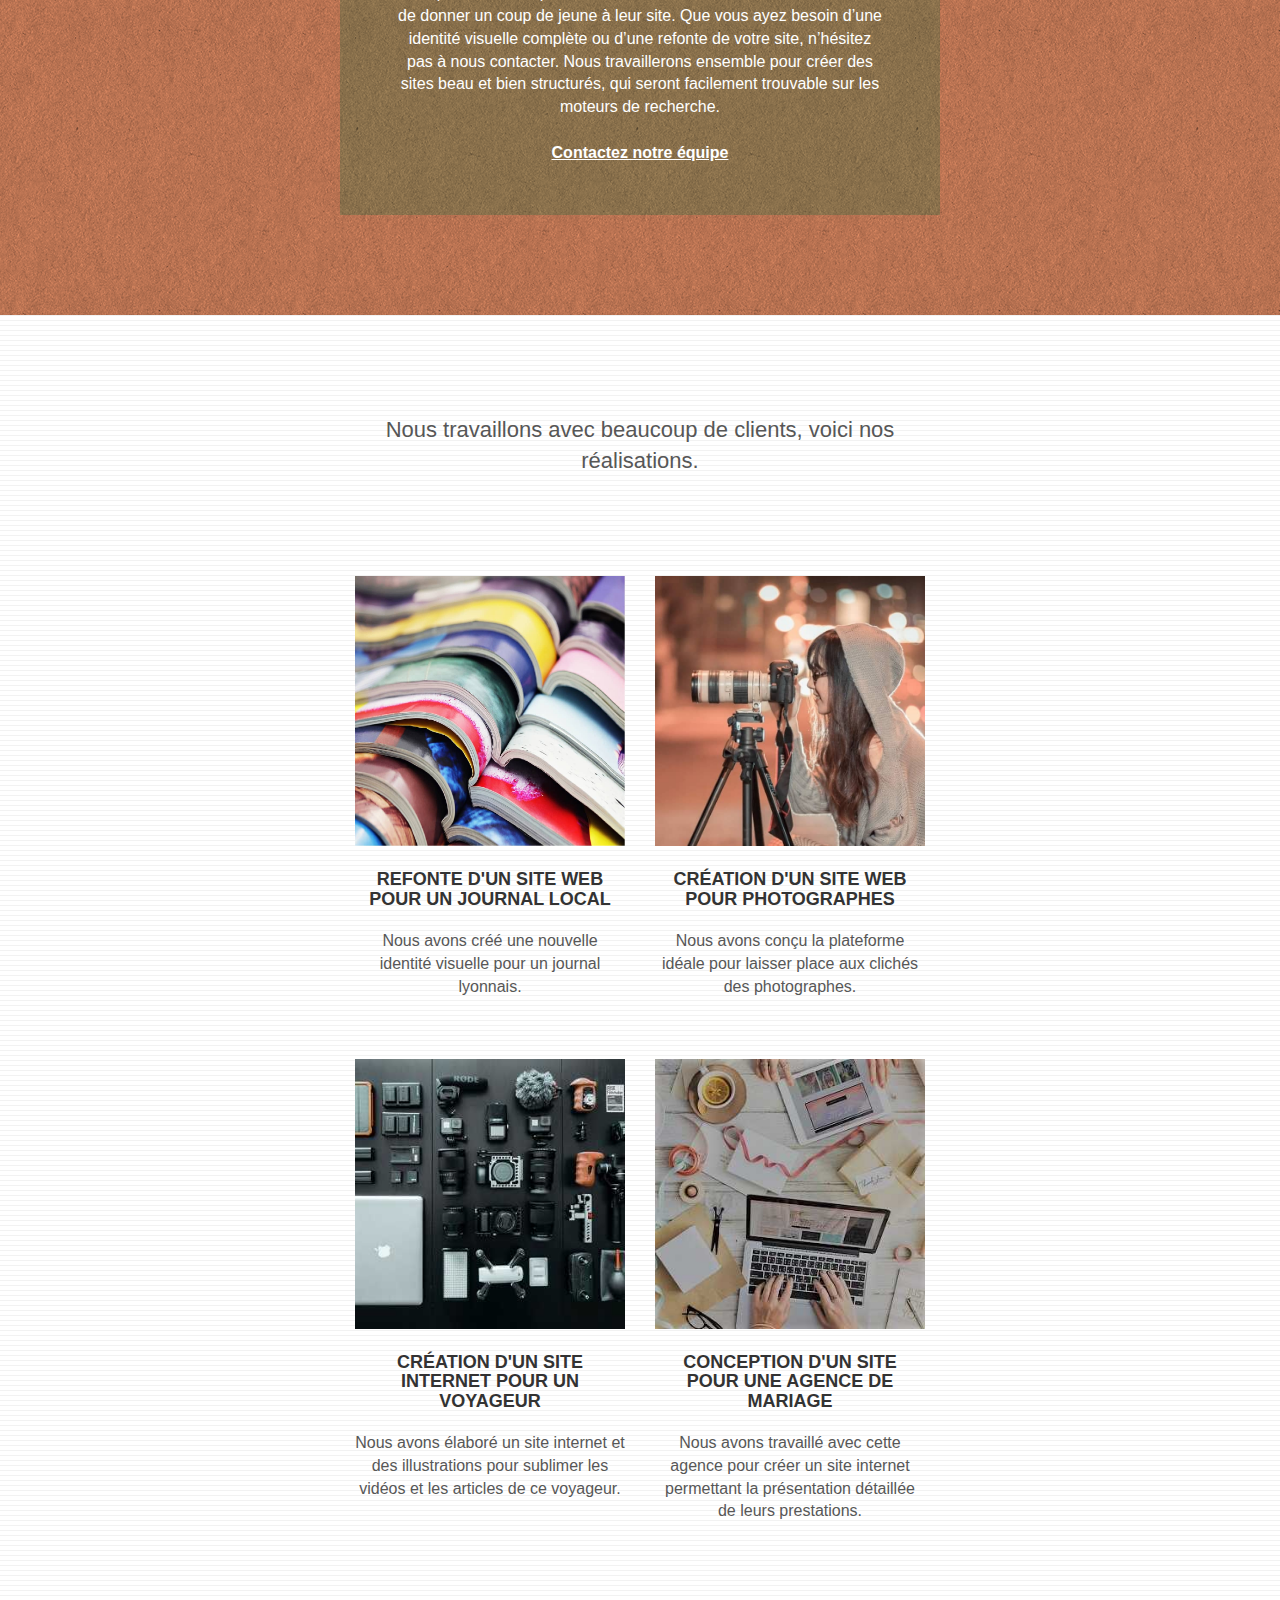
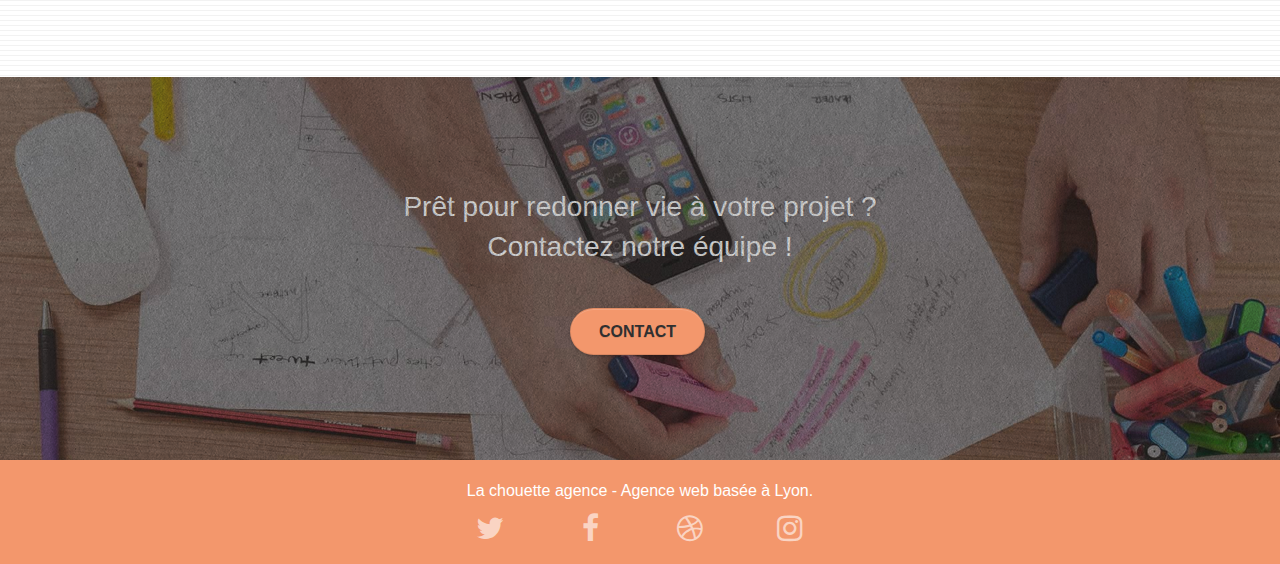
==== commit f6122023: "ajout images + corrections liens RS + corrections portfolio" ====
--- a/index.html
+++ b/index.html
@@ -154,44 +154,44 @@
 			</div>
 		</div>
 		<div class="row tight-width-whitespace portfolio-row">
-			<div class="col-sm-6">
-				<a href="#" data-lightbox="img/1.jpg" data-gallery-id="gallery-1" data-caption="Refonte d'un site web pour un journal local" data-frame="snapshot-lb"><img src="img/1.jpg" alt="paris web design logo agence web meilleure agence et refonte site web journal" class="img-responsive portfolio-thumb" /></a>
+			<article class="col-sm-6">
+				<a href="#" data-lightbox="img/1.jpg" data-gallery-id="gallery-1" data-caption="Refonte d'un site web pour un journal local" data-frame="snapshot-lb"><img src="img/1.jpg" alt="Refonte site web journal" class="img-responsive portfolio-thumb" /></a>
 				<h3 class="mg-md text-center">
 					Refonte d'un site web pour un journal local
 				</h3>
 				<p class="text-center">
 					Nous avons créé une nouvelle identité visuelle pour un journal lyonnais.
 				</p>
-			</div>
-			<div class="col-sm-6">
-				<a href="#" data-lightbox="img/2.jpg" data-gallery-id="gallery-1" data-caption="Création d'un site web pour photographes" data-frame="snapshot-lb"><img src="img/2.jpg" class="img-responsive portfolio-thumb" alt="paris web design logo agence web meilleure agence, Création d'un site web pour photographes" /></a>
+			</article>
+			<article class="col-sm-6">
+				<a href="#" data-lightbox="img/2.jpg" data-gallery-id="gallery-1" data-caption="Création d'un site web pour photographes" data-frame="snapshot-lb"><img src="img/2.jpg" class="img-responsive portfolio-thumb" alt="Création d'un site web pour photographes" /></a>
 				<h3 class="mg-md text-center">
 					Création d'un site web pour photographes
 				</h3>
 				<p class="text-center">
 					Nous avons conçu la plateforme idéale pour laisser place aux clichés des photographes.
 				</p>
-			</div>
+			</article>
 		</div>
 		<div class="row tight-width-whitespace portfolio-row">
-			<div class="col-sm-6">
-				<a href="#" data-lightbox="img/3.bmp" data-gallery-id="gallery-1" data-caption="Création d'un site internet pour un voyageur" data-frame="snapshot-lb"><img src="img/3.bmp" class="img-responsive portfolio-thumb" alt="paris web design logo agence web meilleure agence, Création d'un site web pour voyageur"/></a>
+			<article class="col-sm-6">
+				<a href="#" data-lightbox="img/3.jpg" data-gallery-id="gallery-1" data-caption="Création d'un site internet pour un voyageur" data-frame="snapshot-lb"><img src="img/3.jpg" class="img-responsive portfolio-thumb" alt="Nous avons réalisé le design de ce site web de voyageur"/></a>
 				<h3 class="mg-md text-center">
 					Création d'un site internet pour un voyageur
 				</h3>
 				<p class="text-center">
 					Nous avons élaboré un site internet et des illustrations pour sublimer les vidéos et les articles de ce voyageur.
 				</p>
-			</div>
-			<div class="col-sm-6">
-				<a href="#" data-lightbox="img/4.bmp" data-gallery-id="gallery-1" data-caption="Conception d'un site pour une agence de mariage" data-frame="snapshot-lb"><img src="img/4.bmp" class="img-responsive portfolio-thumb" alt="paris web design logo agence web meilleure agence, Création d'un site web pour agence de mariage" /></a>
+			</article>
+			<article class="col-sm-6">
+				<a href="#" data-lightbox="img/4.jpg" data-gallery-id="gallery-1" data-caption="Conception d'un site pour une agence de mariage" data-frame="snapshot-lb"><img src="img/4.jpg" class="img-responsive portfolio-thumb" alt="Nous créons des sites web pour agence de mariage" /></a>
 				<h3 class="mg-md text-center">
 					Conception d'un site pour une agence de mariage
 				</h3>
 				<p class="text-center">
 					Nous avons travaillé avec cette agence pour créer un site internet permettant la présentation détaillée de leurs prestations.
 				</p>
-			</div>
+			</article>
 		</div>
 	</div>
 </section>
@@ -213,7 +213,7 @@
 <!-- bloc-5-cta END -->
 
 <!-- Footer - bloc-8 -->
-<footer class="bloc bgc-atomic-tangerine d-bloc" id="bloc-8">ch
+<footer class="bloc bgc-atomic-tangerine d-bloc" id="bloc-8">
 	<div class="container bloc-sm">
 		<div class="row">
 			<div class="col-sm-12">
@@ -223,22 +223,22 @@
 				<div class="row row-no-gutters social">
 					<div class="col-sm-3">
 						<div class="text-center">
-							<a class="social" href="index.html"><span class="fa fa-twitter icon-md"></span></a>
-						</div>
-					</div>
-					<div class="col-sm-3">
-						<div class="text-center">
-							<a class="social" href="index.html"><span class="fa fa-facebook icon-md"></span></a>
-						</div>
-					</div>
-					<div class="col-sm-3">
-						<div class="text-center">
-							<a class="social" href="index.html"><span class="fa fa-dribbble icon-md"></span></a>
-						</div>
-					</div>
-					<div class="col-sm-3">
-						<div class="text-center">
-							<a class="social" href="index.html"><span class="fa fa-instagram icon-md"></span></a>
+							<a class="social" href="https://twitter.com/home"><span class="fa fa-twitter icon-md"></span></a>
+						</div>
+					</div>
+					<div class="col-sm-3">
+						<div class="text-center">
+							<a class="social" href="https://www.facebook.com/"><span class="fa fa-facebook icon-md"></span></a>
+						</div>
+					</div>
+					<div class="col-sm-3">
+						<div class="text-center">
+							<a class="social" href="https://dribbble.com/"><span class="fa fa-dribbble icon-md"></span></a>
+						</div>
+					</div>
+					<div class="col-sm-3">
+						<div class="text-center">
+							<a class="social" href="https://www.instagram.com/"><span class="fa fa-instagram icon-md"></span></a>
 						</div>
 					</div>
 				</div>
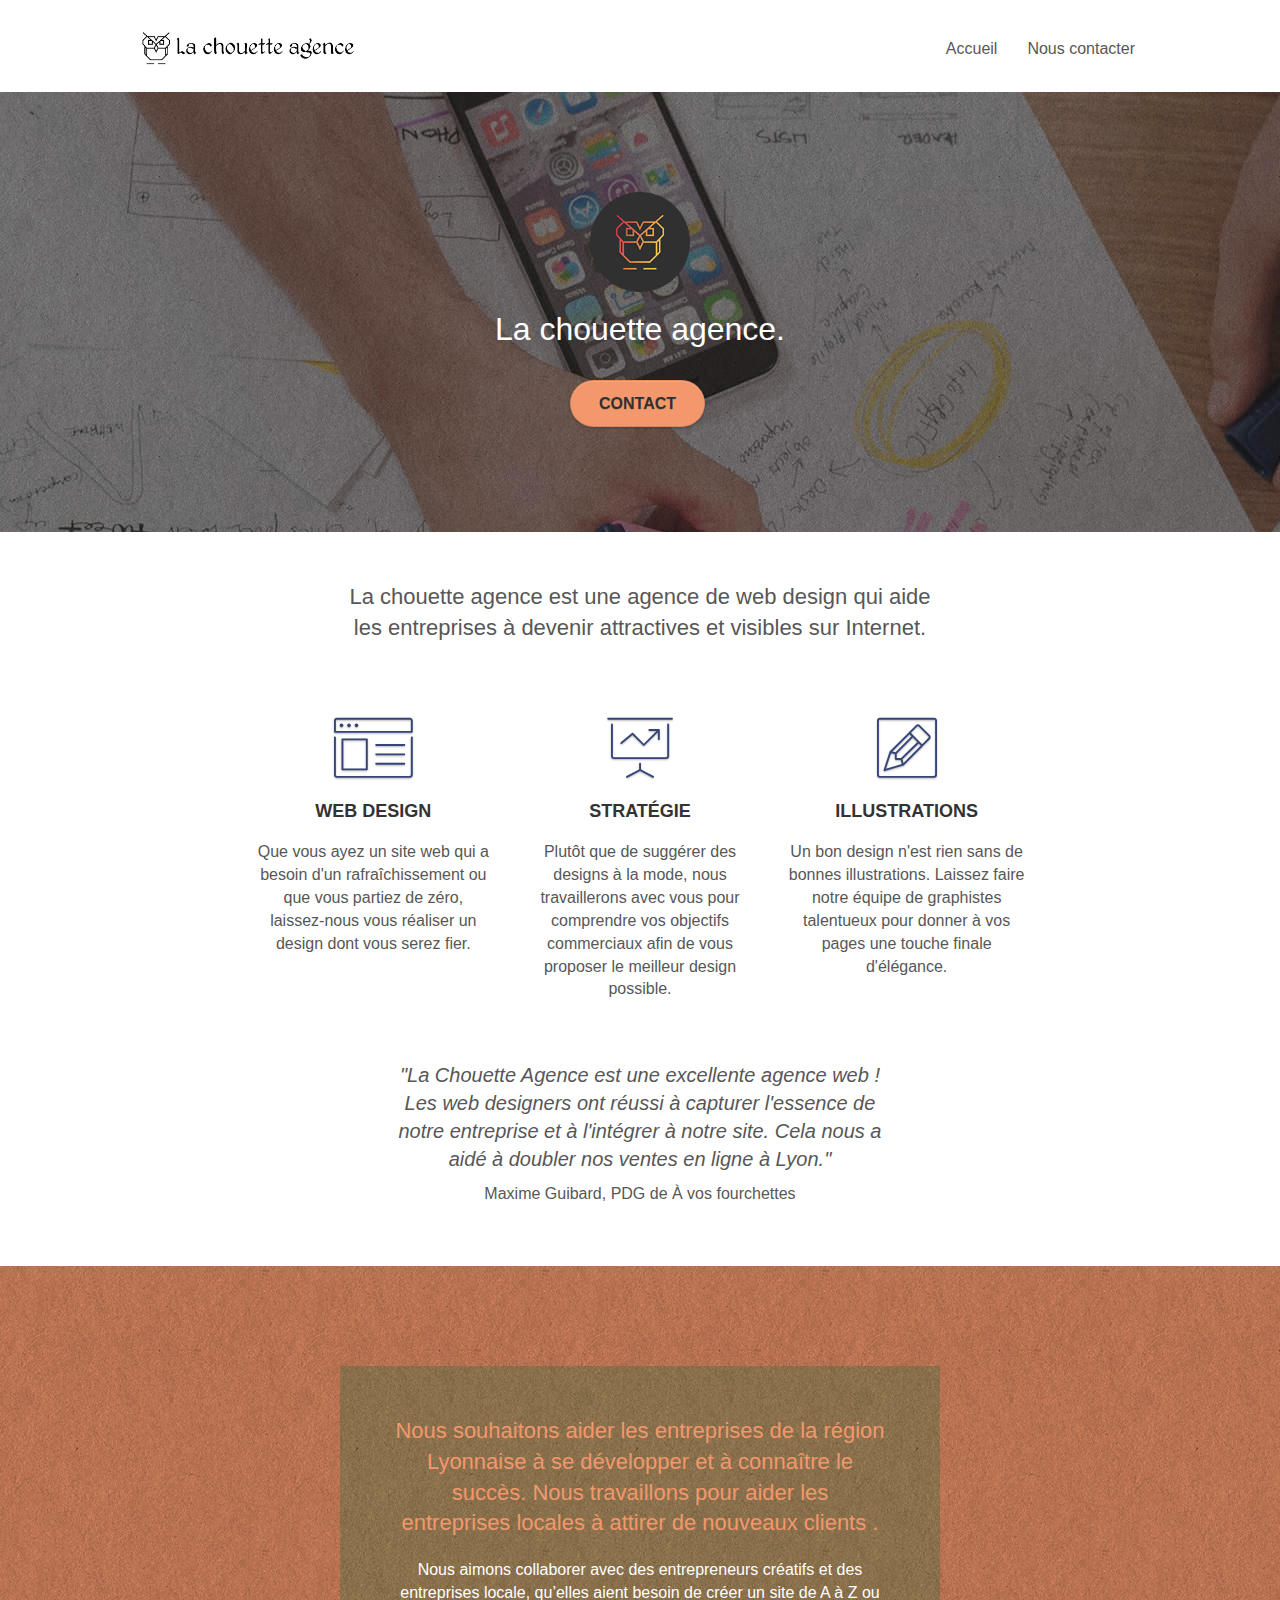
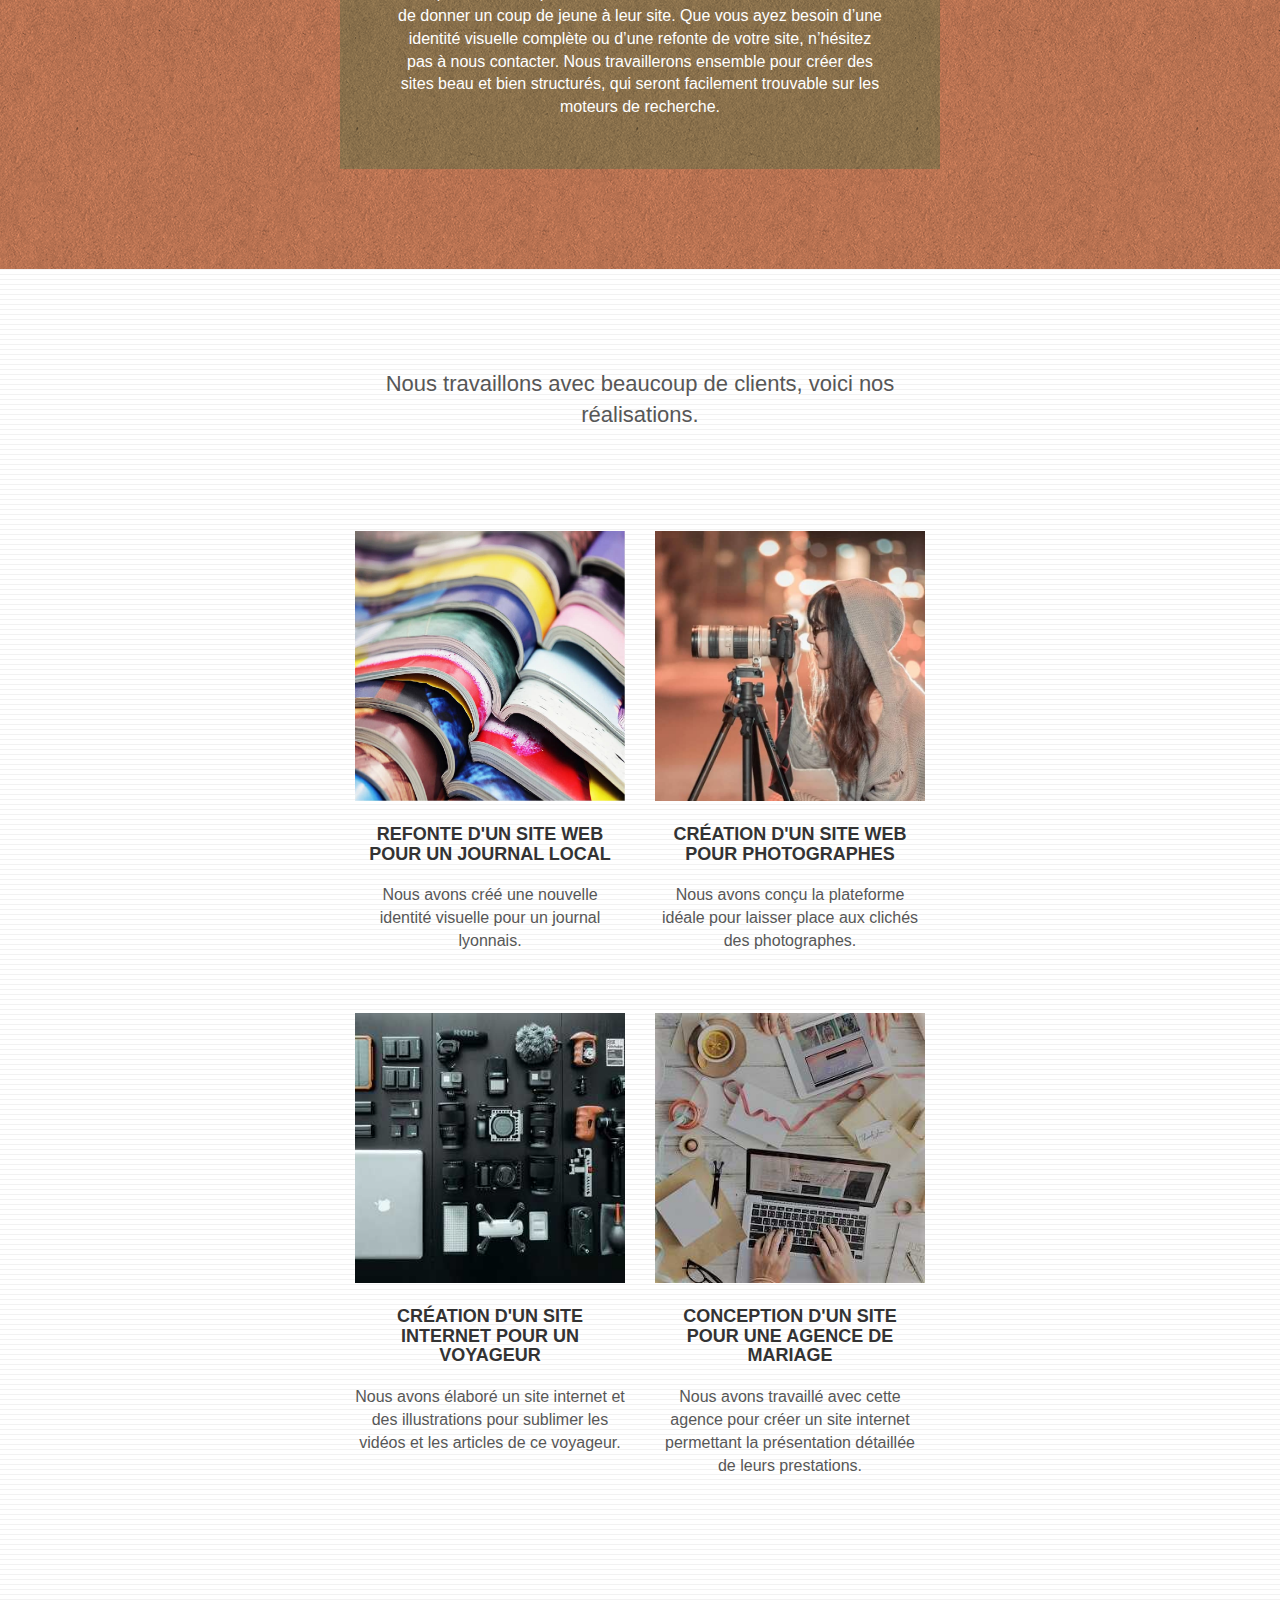
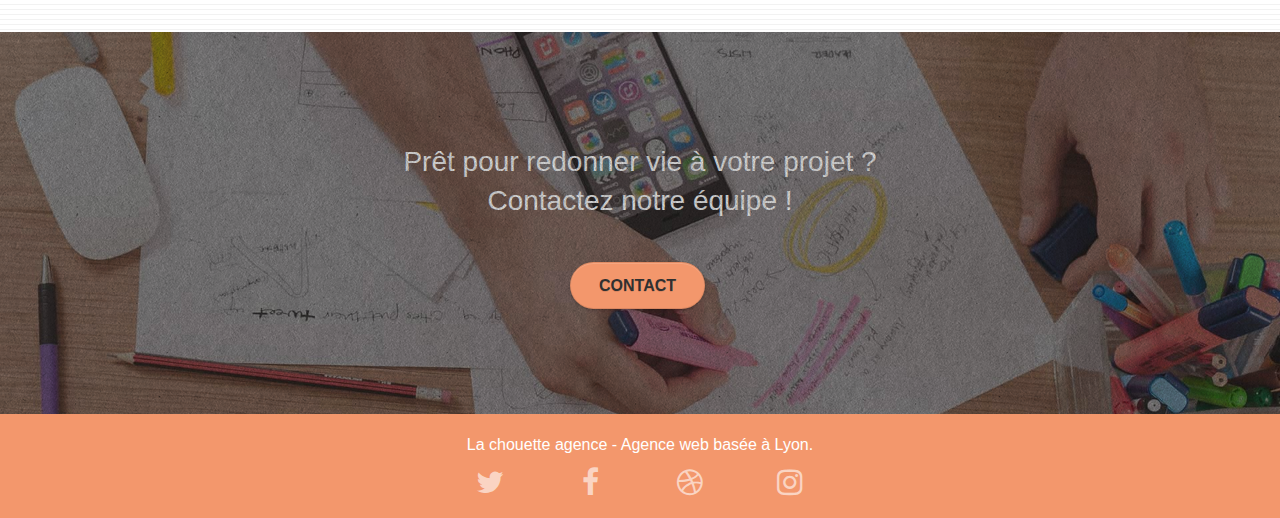
==== commit 2293f239: "changement images" ====
--- a/index.html
+++ b/index.html
@@ -4,9 +4,11 @@
     <meta charset="utf-8">
     <meta name="keywords" content="agence webdesign lyon, webdesign lyon, entreprise webdesign lyon, communication digitale lyon, agence webdesign, marketing digital, accompagnement digital lyon, agence solutions digitales, comment augmenter sa visibilité internet, comment gagner des clients sur internet, améliorer son site web, trouver des clients sur internet, site web lyon">
 	<meta name="description" content="Agence de webdesign basée à Lyon, la Chouette Agence accompagne les entreprises de la région dans la mise en place de solutions web adaptées.">
-    <meta name="viewport" content="width=device-width, initial-scale=1.0, viewport-fit=cover">
+	<meta name="viewport" content="width=device-width, initial-scale=1.0, viewport-fit=cover">
+	<meta name="robots" content="all">
+
+	<link rel="canonical" href="https://jeanbassiste.github.io/JBMABIT_4_11012021/index.html">
     <link rel="shortcut icon" type="image/png" href="favicon.jpg">
-    
 	<link rel="stylesheet" type="text/css" href="./css/bootstrap.css">
 	<link rel="stylesheet" type="text/css" href="style.css">
 	<link rel="stylesheet" type="text/css" href="./css/font-awesome.css">
@@ -62,7 +64,7 @@
 	<div class="container bloc-lg">
 		<div class="row tight-width-whitespace">
 			<div class="col-sm-12">
-				<img src="img/logo.png" class="center-block image-resize-mode" width="100" alt="La chouette agence, agence web paris, création logo paris" />
+				<img src="img/logo.png" class="center-block image-resize-mode" width="100" alt="La chouette agence, agence webdesign à Lyon" />
 				<h1 class="text-center hero-bloc-text tc-grey ">
 					La chouette agence.
 				</h1>
@@ -137,7 +139,7 @@
 					Nous souhaitons aider les entreprises de la région Lyonnaise à se développer et à connaître le succès. Nous travaillons pour aider les entreprises locales à attirer de nouveaux clients .<br>
 				</h2>
 				<p class="text-center white">
-					Nous aimons collaborer avec des entrepreneurs créatifs et des entreprises locale, qu’elles aient besoin de créer un site de A à Z ou de donner un coup de jeune à leur site. Que vous ayez besoin d’une identité visuelle complète ou d’une refonte de votre site, n’hésitez pas à nous contacter. Nous travaillerons ensemble pour créer des sites beau et bien structurés, qui seront facilement trouvable sur les moteurs de recherche. <br><br><a title="Ce lien renvoie vers le formulaire pour nous contacter" class="ltc-white bold-link" href="page2.html">Contactez notre équipe</a><br>
+					Nous aimons collaborer avec des entrepreneurs créatifs et des entreprises locale, qu’elles aient besoin de créer un site de A à Z ou de donner un coup de jeune à leur site. Que vous ayez besoin d’une identité visuelle complète ou d’une refonte de votre site, n’hésitez pas à nous contacter. Nous travaillerons ensemble pour créer des sites beau et bien structurés, qui seront facilement trouvable sur les moteurs de recherche.
 				</p>
 			</div>
 		</div>
@@ -155,7 +157,7 @@
 		</div>
 		<div class="row tight-width-whitespace portfolio-row">
 			<article class="col-sm-6">
-				<a href="#" data-lightbox="img/1.jpg" data-gallery-id="gallery-1" data-caption="Refonte d'un site web pour un journal local" data-frame="snapshot-lb"><img src="img/1.jpg" alt="Refonte site web journal" class="img-responsive portfolio-thumb" /></a>
+				<a href="#" data-lightbox="img/1.jpg" data-gallery-id="gallery-1" data-caption="Refonte d'un site web pour un journal local" data-frame="snapshot-lb"><img src="img/1.jpg" alt="Photo de catalogues ouverts et colorés empilés" class="img-responsive portfolio-thumb" /></a>
 				<h3 class="mg-md text-center">
 					Refonte d'un site web pour un journal local
 				</h3>
@@ -164,7 +166,7 @@
 				</p>
 			</article>
 			<article class="col-sm-6">
-				<a href="#" data-lightbox="img/2.jpg" data-gallery-id="gallery-1" data-caption="Création d'un site web pour photographes" data-frame="snapshot-lb"><img src="img/2.jpg" class="img-responsive portfolio-thumb" alt="Création d'un site web pour photographes" /></a>
+				<a href="#" data-lightbox="img/2.jpg" data-gallery-id="gallery-1" data-caption="Création d'un site web pour photographes" data-frame="snapshot-lb"><img src="img/2.jpg" class="img-responsive portfolio-thumb" alt="Photo d'une femme utilisant un appareil photoCréation d'un site web pour photographes" /></a>
 				<h3 class="mg-md text-center">
 					Création d'un site web pour photographes
 				</h3>
@@ -175,7 +177,7 @@
 		</div>
 		<div class="row tight-width-whitespace portfolio-row">
 			<article class="col-sm-6">
-				<a href="#" data-lightbox="img/3.jpg" data-gallery-id="gallery-1" data-caption="Création d'un site internet pour un voyageur" data-frame="snapshot-lb"><img src="img/3.jpg" class="img-responsive portfolio-thumb" alt="Nous avons réalisé le design de ce site web de voyageur"/></a>
+				<a href="#" data-lightbox="img/3.jpg" data-gallery-id="gallery-1" data-caption="Création d'un site internet pour un voyageur" data-frame="snapshot-lb"><img src="img/3.jpg" class="img-responsive portfolio-thumb" alt="Photo d'un ensemble de matériel de photographie"/></a>
 				<h3 class="mg-md text-center">
 					Création d'un site internet pour un voyageur
 				</h3>
@@ -184,7 +186,7 @@
 				</p>
 			</article>
 			<article class="col-sm-6">
-				<a href="#" data-lightbox="img/4.jpg" data-gallery-id="gallery-1" data-caption="Conception d'un site pour une agence de mariage" data-frame="snapshot-lb"><img src="img/4.jpg" class="img-responsive portfolio-thumb" alt="Nous créons des sites web pour agence de mariage" /></a>
+				<a href="#" data-lightbox="img/4.jpg" data-gallery-id="gallery-1" data-caption="Conception d'un site pour une agence de mariage" data-frame="snapshot-lb"><img src="img/4.jpg" class="img-responsive portfolio-thumb" alt="Photo d'une personne utilisant un ordinateur sur une table décorée" /></a>
 				<h3 class="mg-md text-center">
 					Conception d'un site pour une agence de mariage
 				</h3>
@@ -217,28 +219,28 @@
 	<div class="container bloc-sm">
 		<div class="row">
 			<div class="col-sm-12">
-				<p class="text-center white">
+				<p class="text-center white foot">
 					La chouette agence - Agence web basée à Lyon.<br>
 				</p>
 				<div class="row row-no-gutters social">
 					<div class="col-sm-3">
 						<div class="text-center">
-							<a class="social" href="https://twitter.com/home"><span class="fa fa-twitter icon-md"></span></a>
-						</div>
-					</div>
-					<div class="col-sm-3">
-						<div class="text-center">
-							<a class="social" href="https://www.facebook.com/"><span class="fa fa-facebook icon-md"></span></a>
-						</div>
-					</div>
-					<div class="col-sm-3">
-						<div class="text-center">
-							<a class="social" href="https://dribbble.com/"><span class="fa fa-dribbble icon-md"></span></a>
-						</div>
-					</div>
-					<div class="col-sm-3">
-						<div class="text-center">
-							<a class="social" href="https://www.instagram.com/"><span class="fa fa-instagram icon-md"></span></a>
+							<a class="social" title="Twitter" href="https://twitter.com/home"><span class="fa fa-twitter icon-md"></span></a>
+						</div>
+					</div>
+					<div class="col-sm-3">
+						<div class="text-center">
+							<a class="social" title="facebook" href="https://www.facebook.com/"><span class="fa fa-facebook icon-md"></span></a>
+						</div>
+					</div>
+					<div class="col-sm-3">
+						<div class="text-center">
+							<a class="social" title="dribble" href="https://dribbble.com/"><span class="fa fa-dribbble icon-md"></span></a>
+						</div>
+					</div>
+					<div class="col-sm-3">
+						<div class="text-center">
+							<a class="social" title="instagram" href="https://www.instagram.com/"><span class="fa fa-instagram icon-md"></span></a>
 						</div>
 					</div>
 				</div>
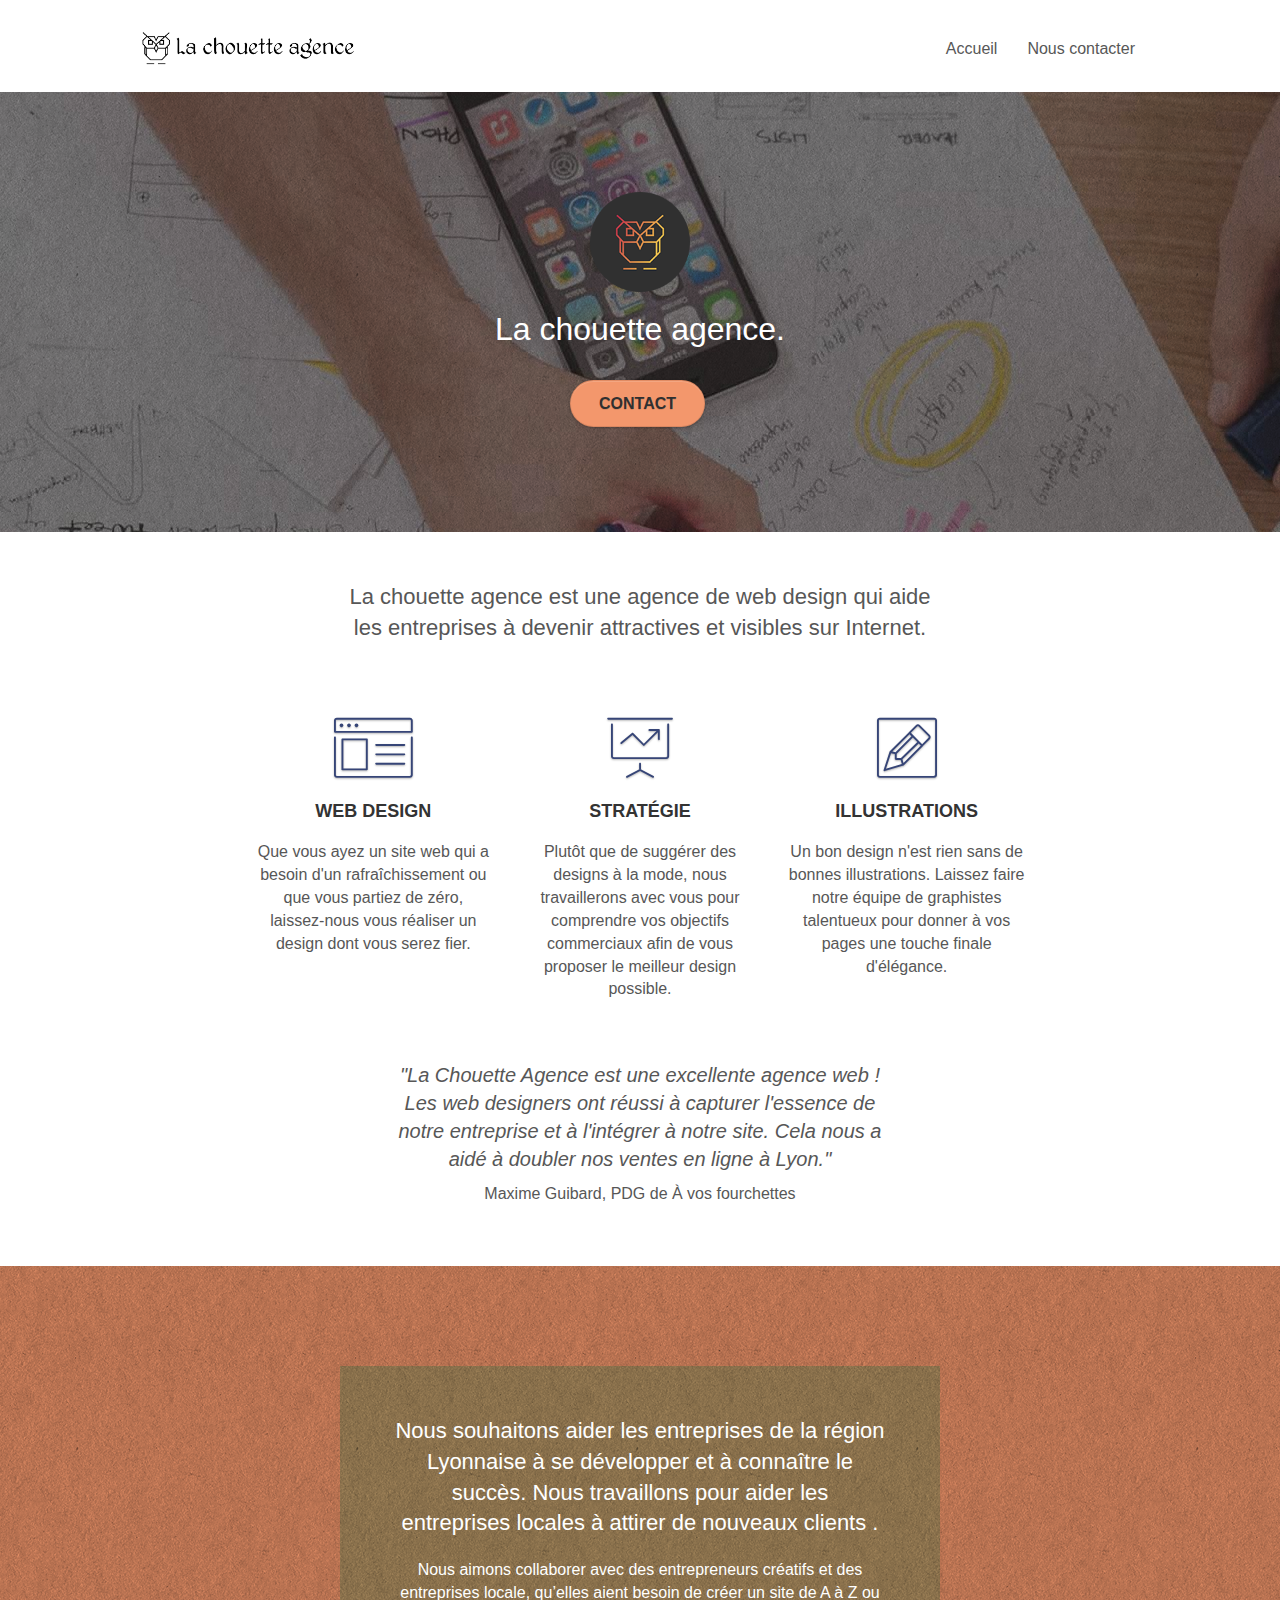
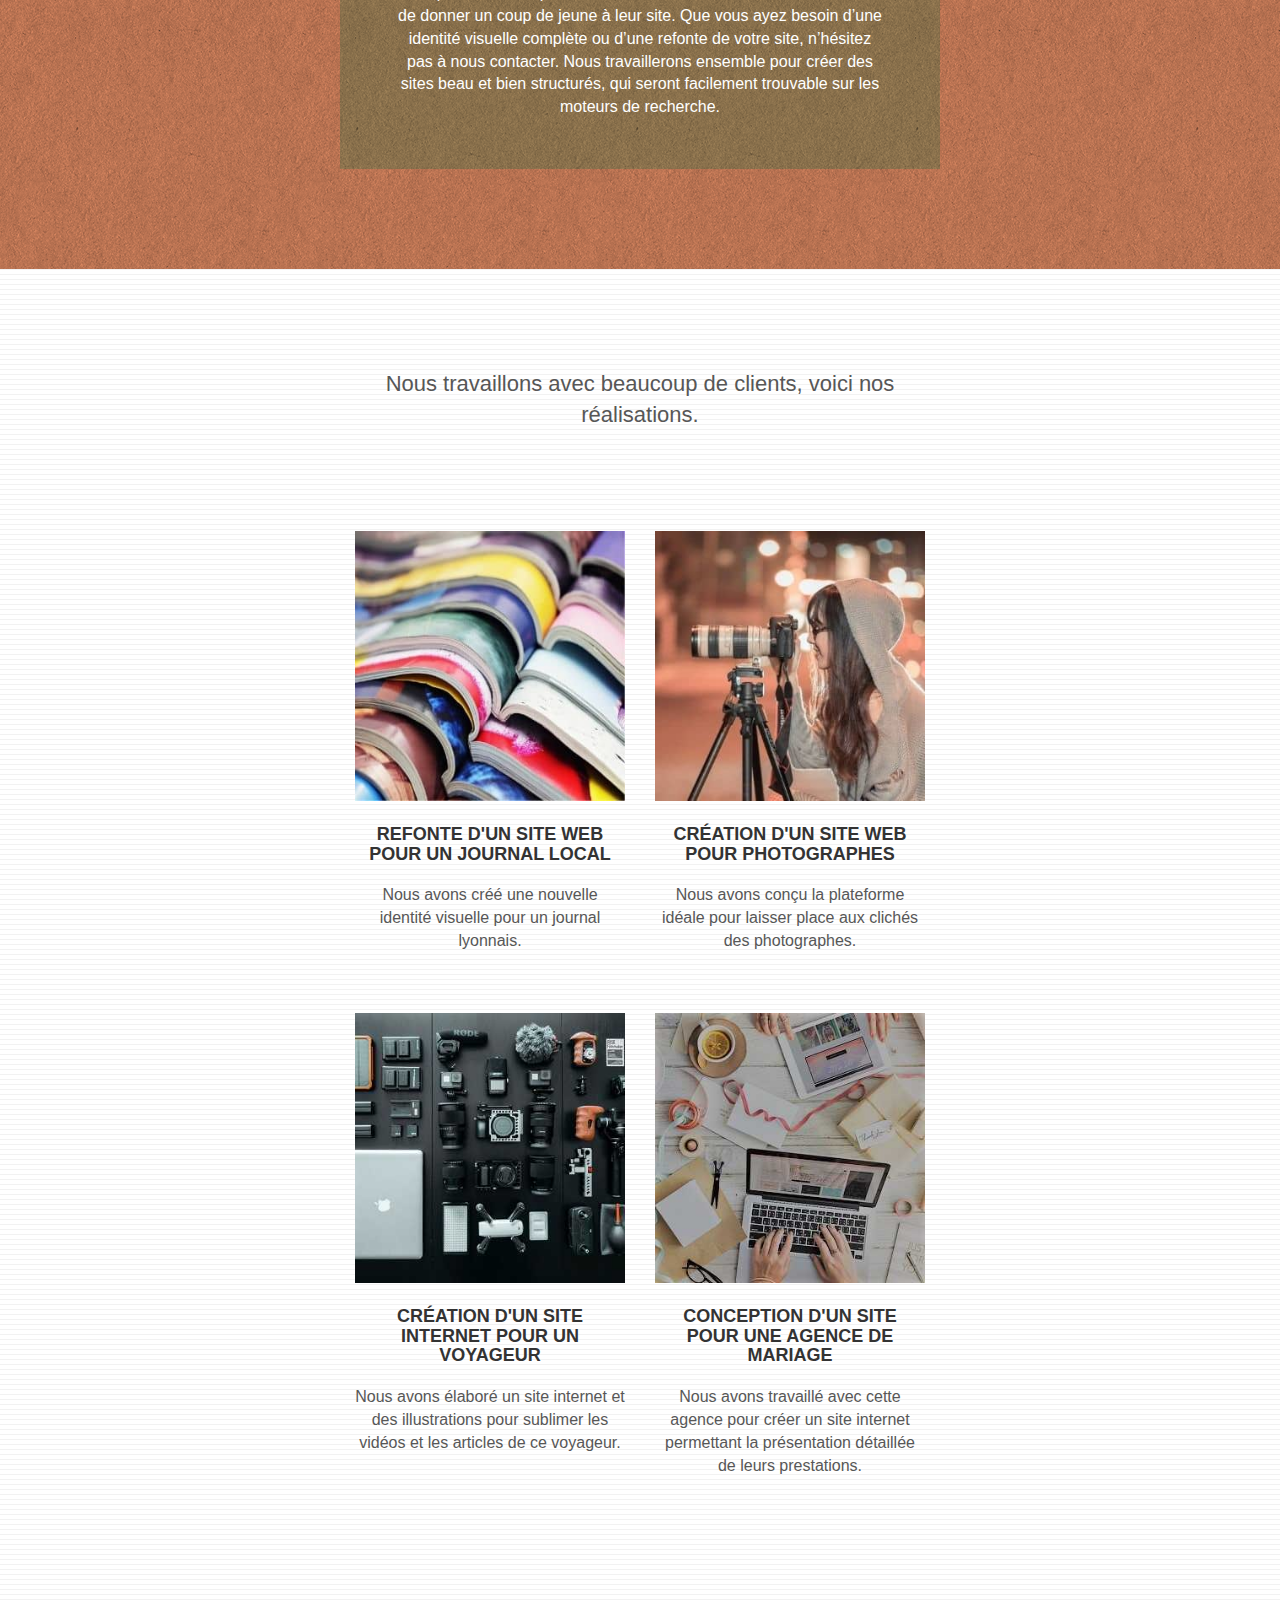
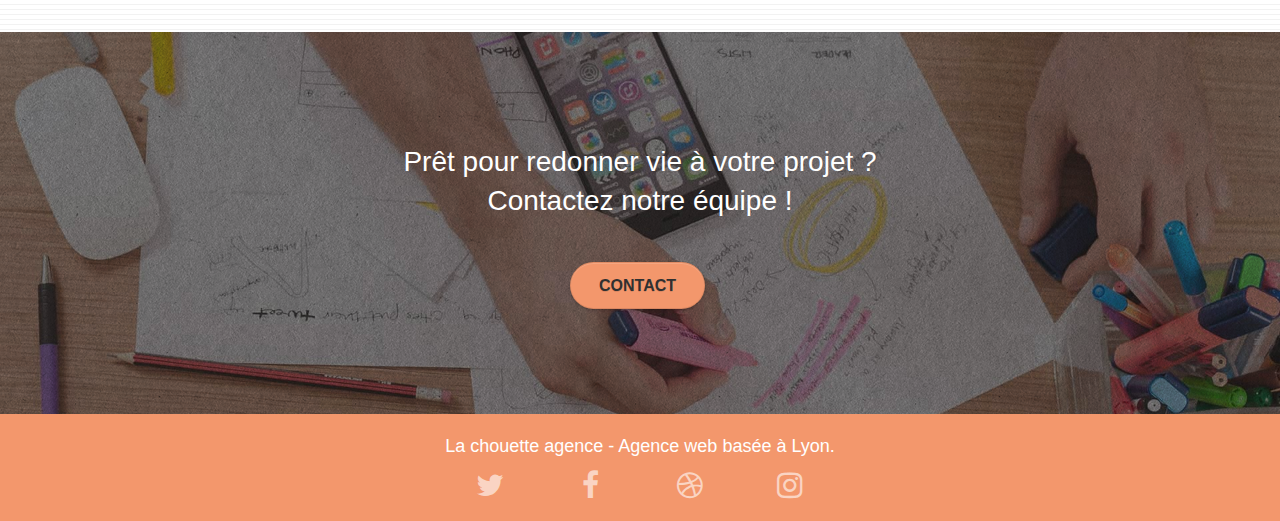
==== commit 9f49bc6b: "fin page 1" ====
--- a/index.html
+++ b/index.html
@@ -200,8 +200,8 @@
 <!-- bloc-4-portfolio END -->
 
 <!-- bloc-5-cta -->
-<section class="bloc bgc-dark-slate-blue bg-banniere d-bloc bloc-bg-texture texture-paper" id="bloc-5-cta">
-	<div class="container bloc-lg">
+<section class="bloc bgc-dark-slate-blue bg-banniere d-bloc bloc-bg-texture texture-paper bckgrd" id="bloc-5-cta">
+	<div class="container bloc-lg frgrd">
 		<div class="row">
 			<h2 class="mg-md text-center ltc-white CTA">
 				Prêt pour redonner vie à votre projet ?<br>Contactez notre équipe !
--- a/style.css
+++ b/style.css
@@ -11,6 +11,23 @@
 button {
     transition: all .3s ease-in-out;
     outline: none!important;
+}
+
+a:focus {
+    transform: scale(1.5);
+}
+
+button:focus {
+    transform: scale(1.5);
+}
+
+.bckgrd {
+    position: relative;
+    z-index: 0;
+}
+
+.frgrd {
+    position: relative;
 }
 
 a:hover {
@@ -794,7 +811,7 @@
 }
 
 .tc-white {
-    color: #F3976C!important;
+    color:white!important;
 }
 
 .tc-grey {
@@ -851,6 +868,10 @@
 .CTA {
     color: white;
     font-size:28px;
+}
+
+.foot {
+    font-size: 18px;
 }
 
 @media (max-width: 1024px) {
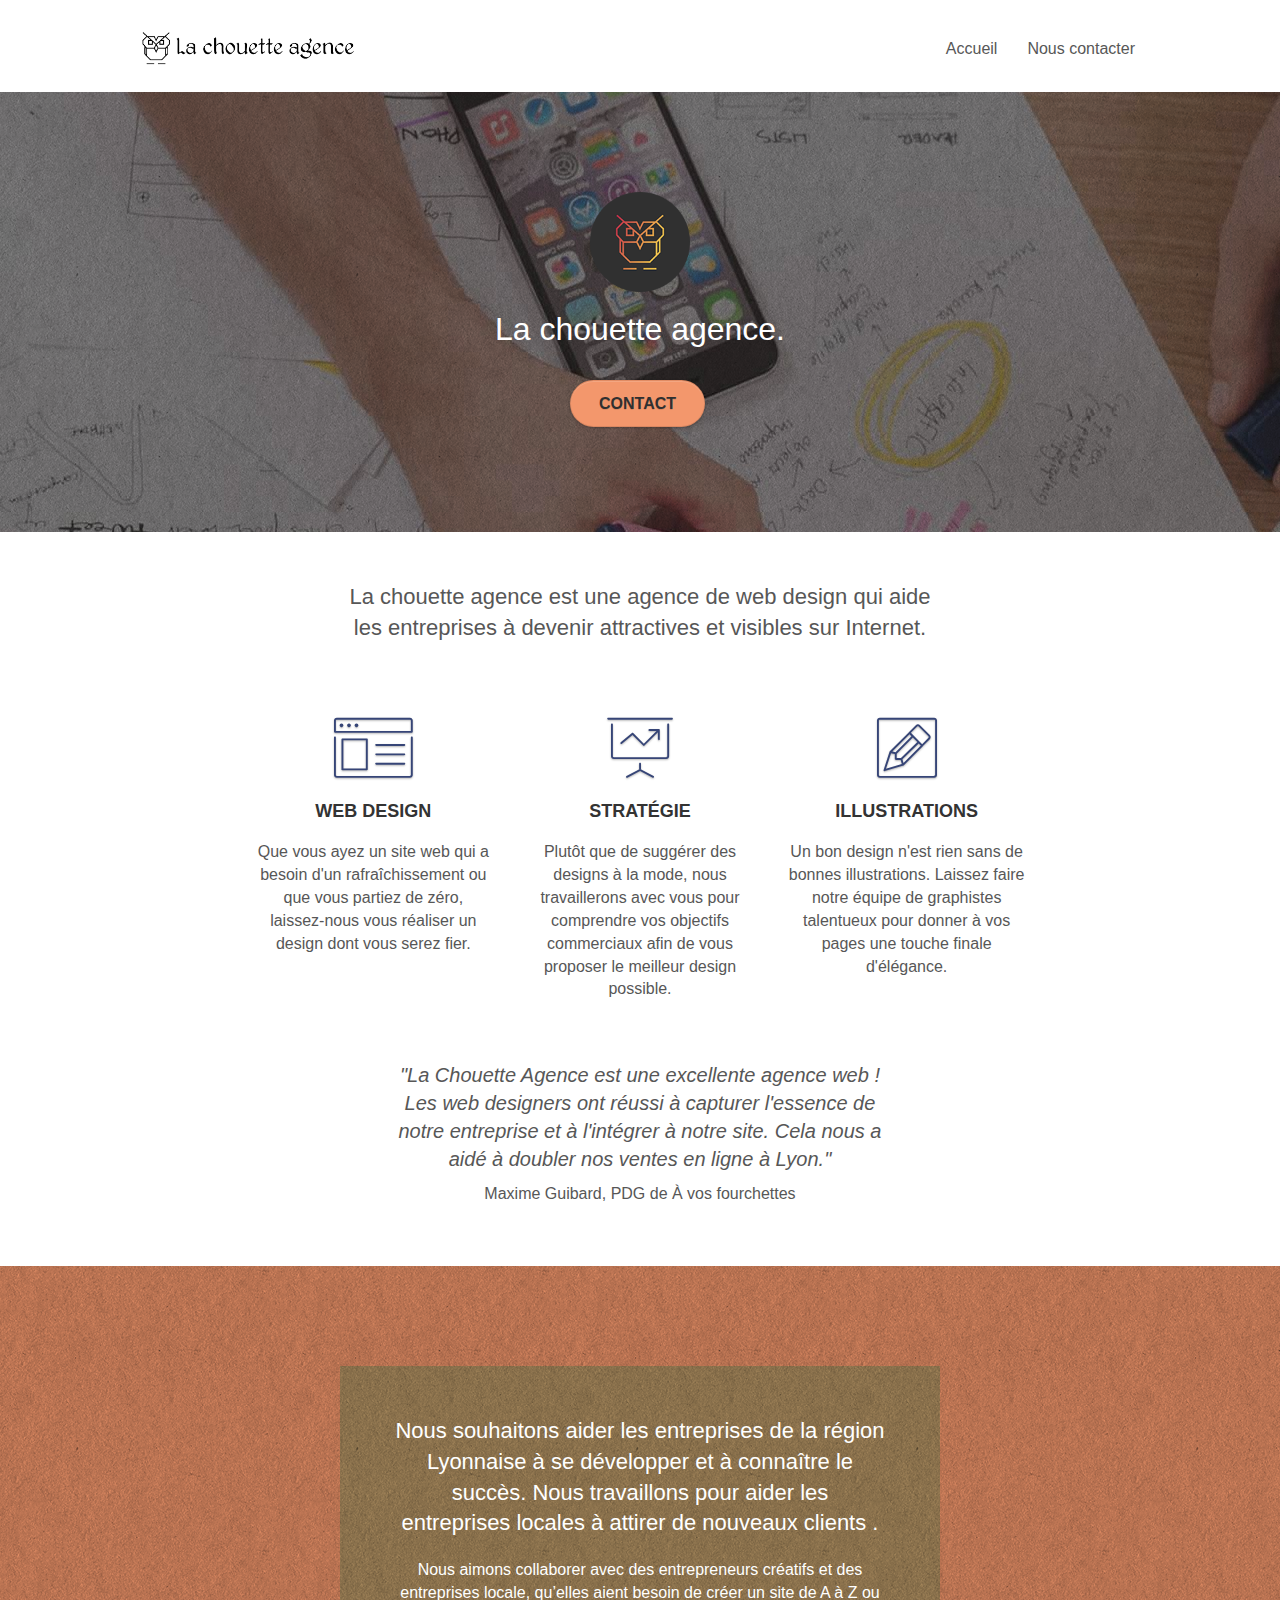
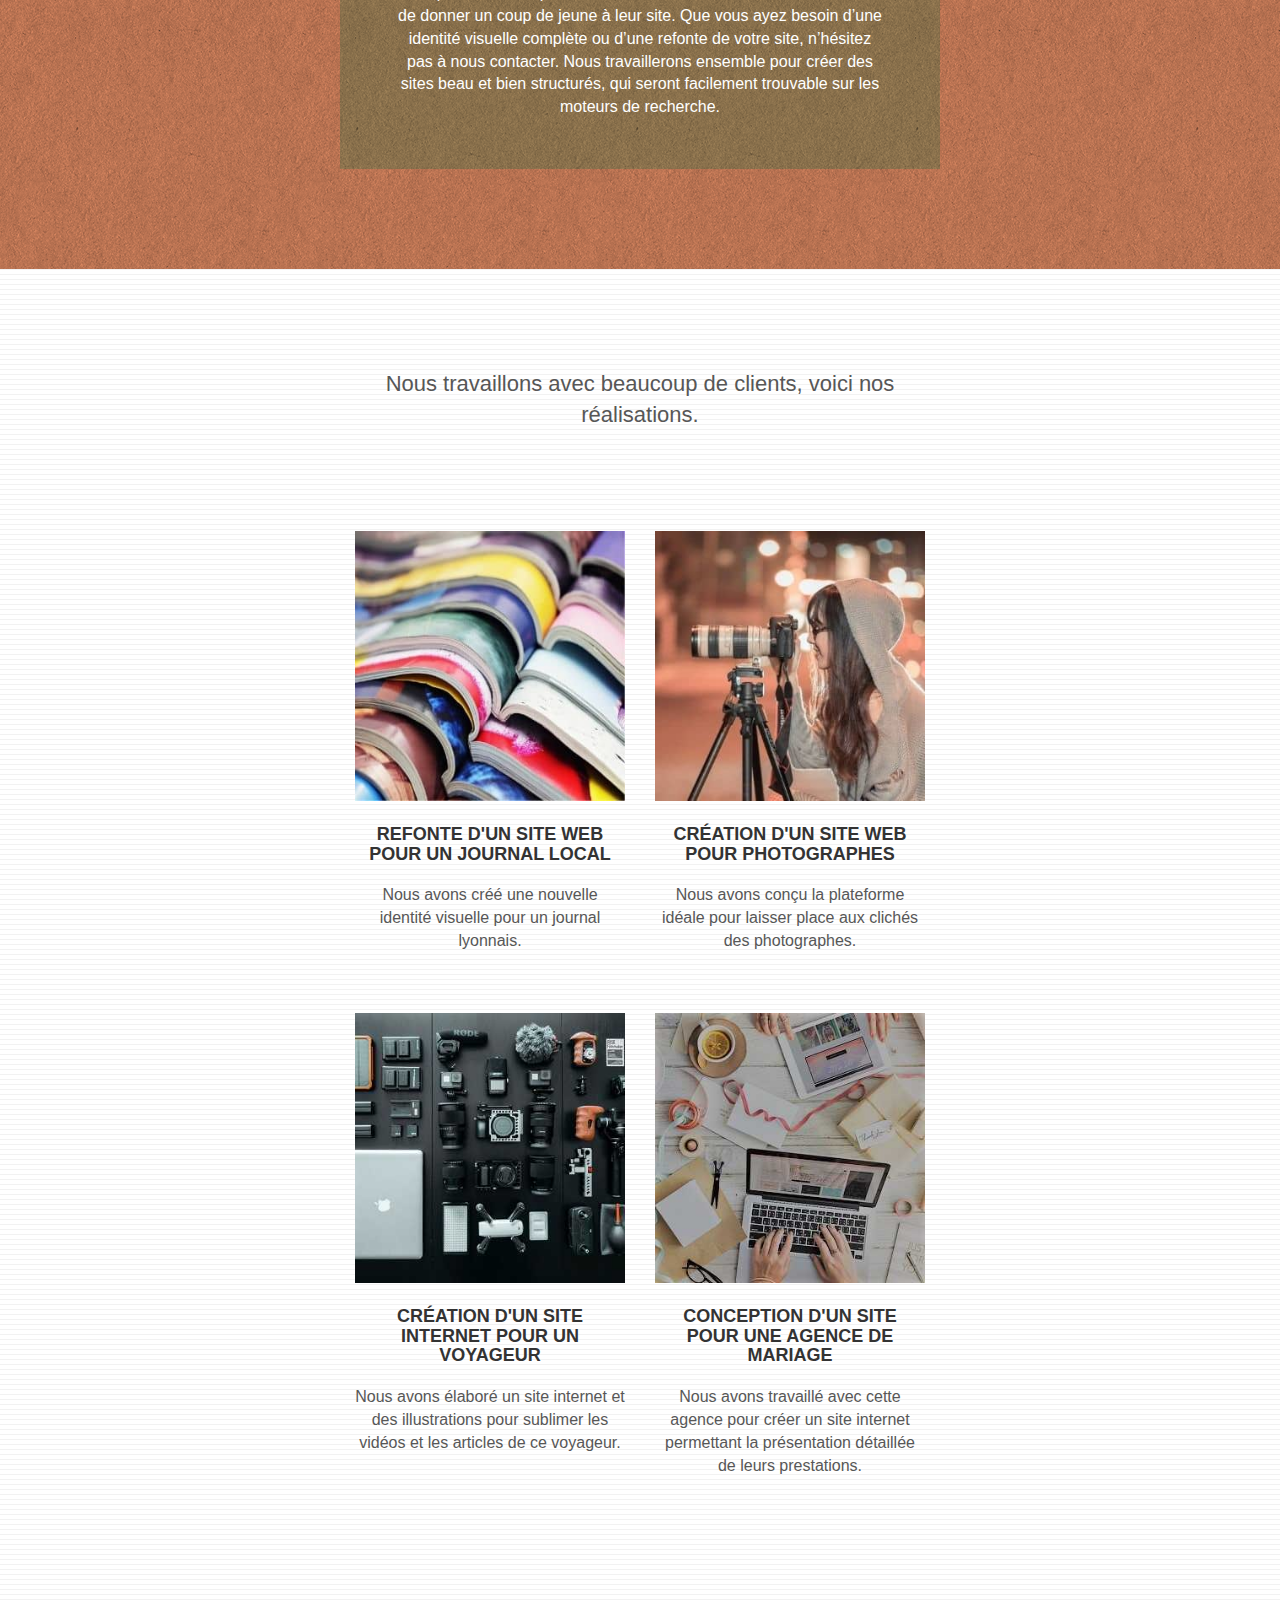
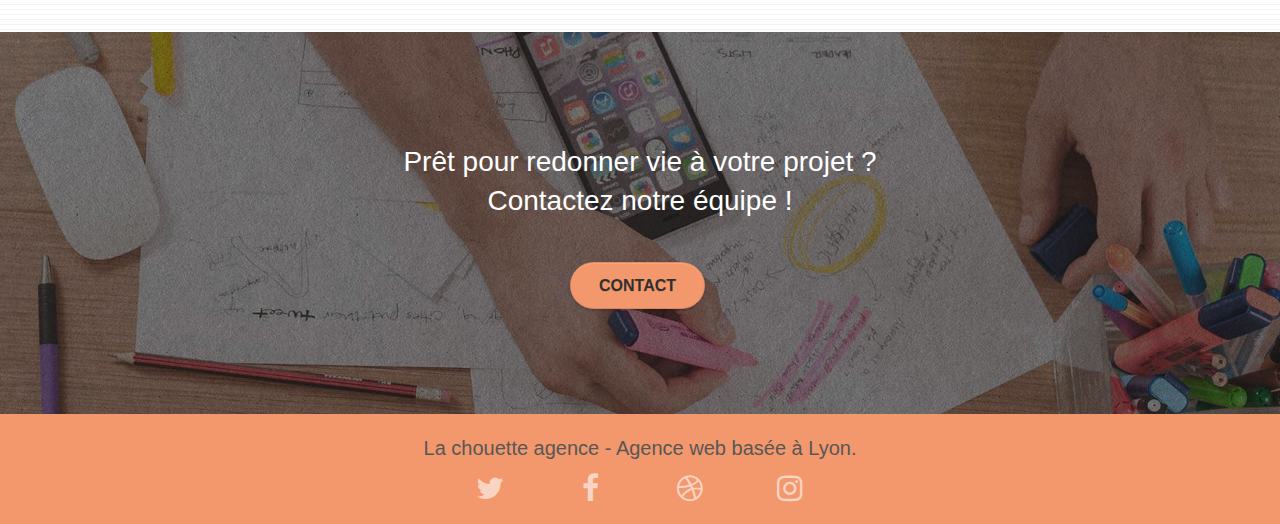
==== commit e9f55a30: "correction couleur texte footer" ====
--- a/index.html
+++ b/index.html
@@ -219,7 +219,7 @@
 	<div class="container bloc-sm">
 		<div class="row">
 			<div class="col-sm-12">
-				<p class="text-center white foot">
+				<p class="text-center darkwrite foot">
 					La chouette agence - Agence web basée à Lyon.<br>
 				</p>
 				<div class="row row-no-gutters social">
--- a/style.css
+++ b/style.css
@@ -24,6 +24,12 @@
 .bckgrd {
     position: relative;
     z-index: 0;
+}
+
+.center {
+    width: 100%;
+    margin: auto;
+    text-align: center;
 }
 
 .frgrd {
@@ -482,6 +488,7 @@
 }
 
 .btn {
+    cursor:pointer;
     margin: 0 5px 5px 0;
 }
 
@@ -871,7 +878,12 @@
 }
 
 .foot {
-    font-size: 18px;
+    font-size: 20px;
+}
+
+.darkwrite {
+    color: #303030;
+
 }
 
 @media (max-width: 1024px) {
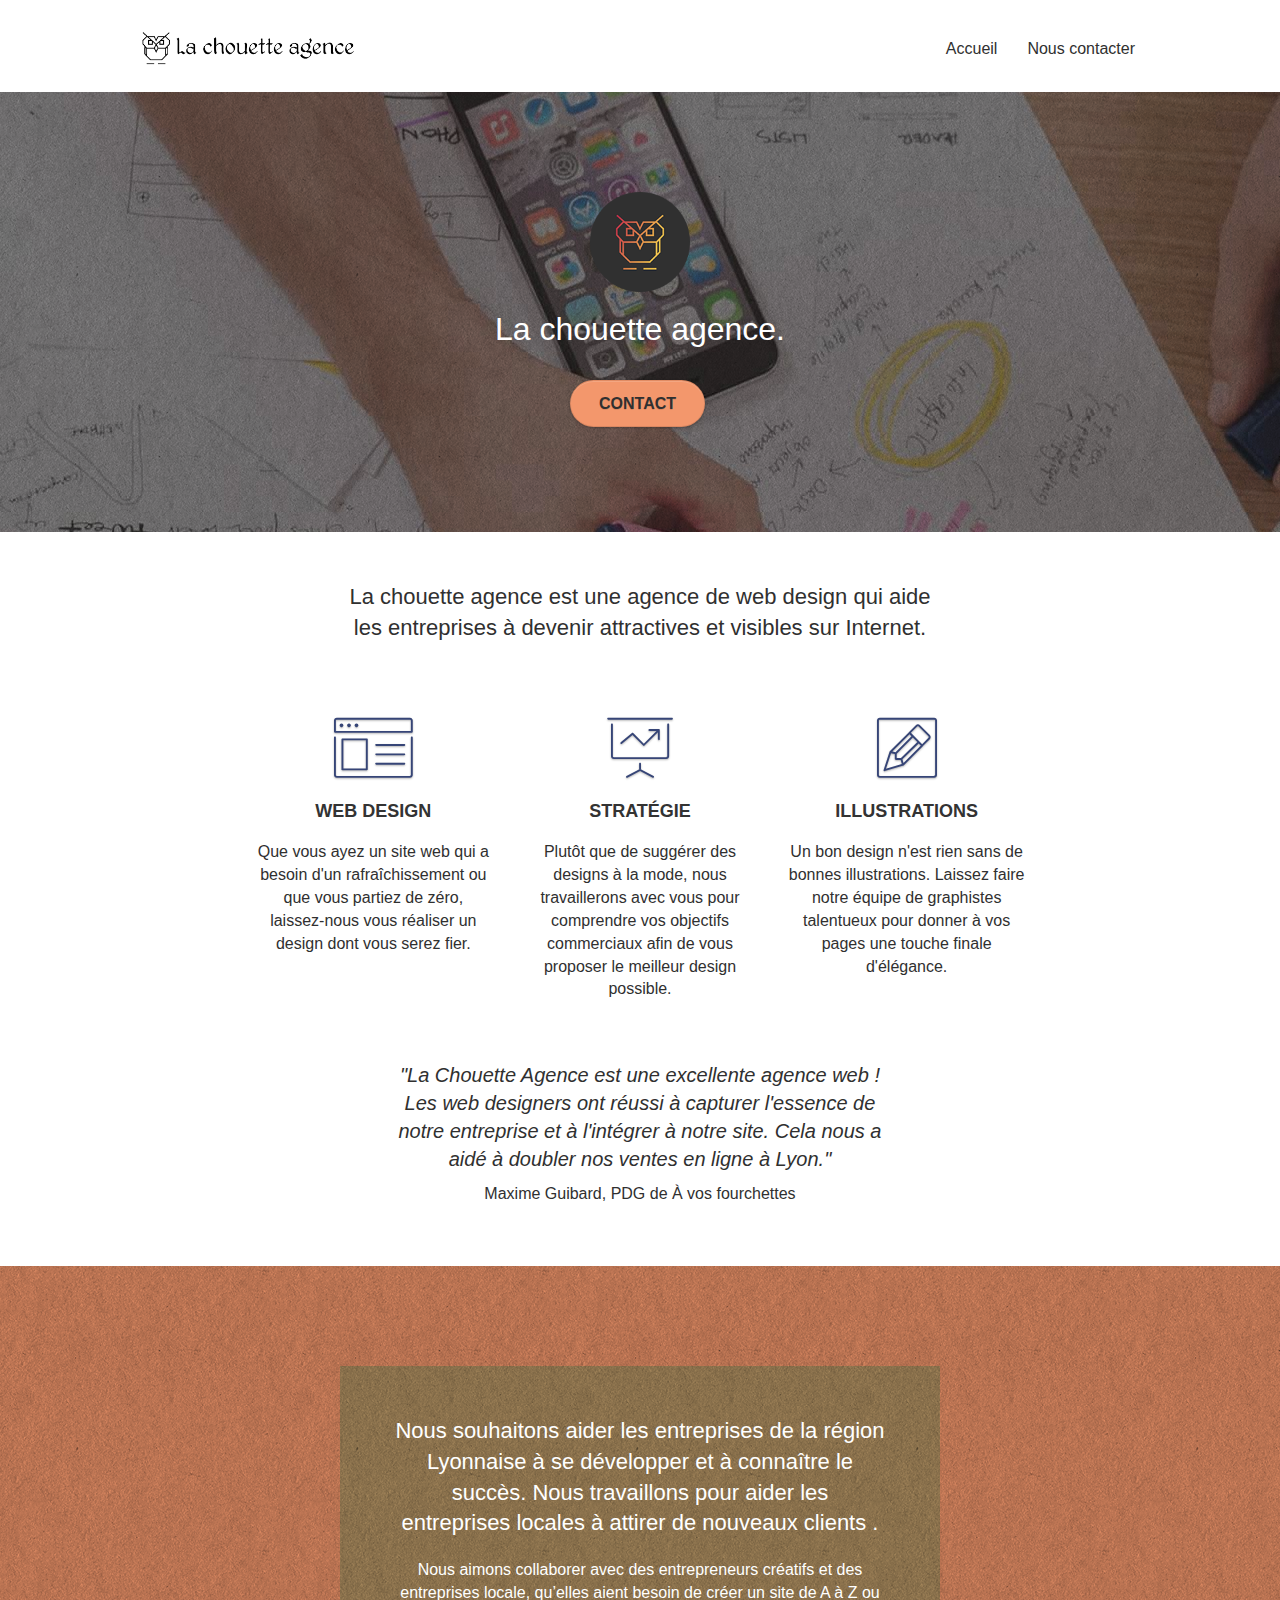
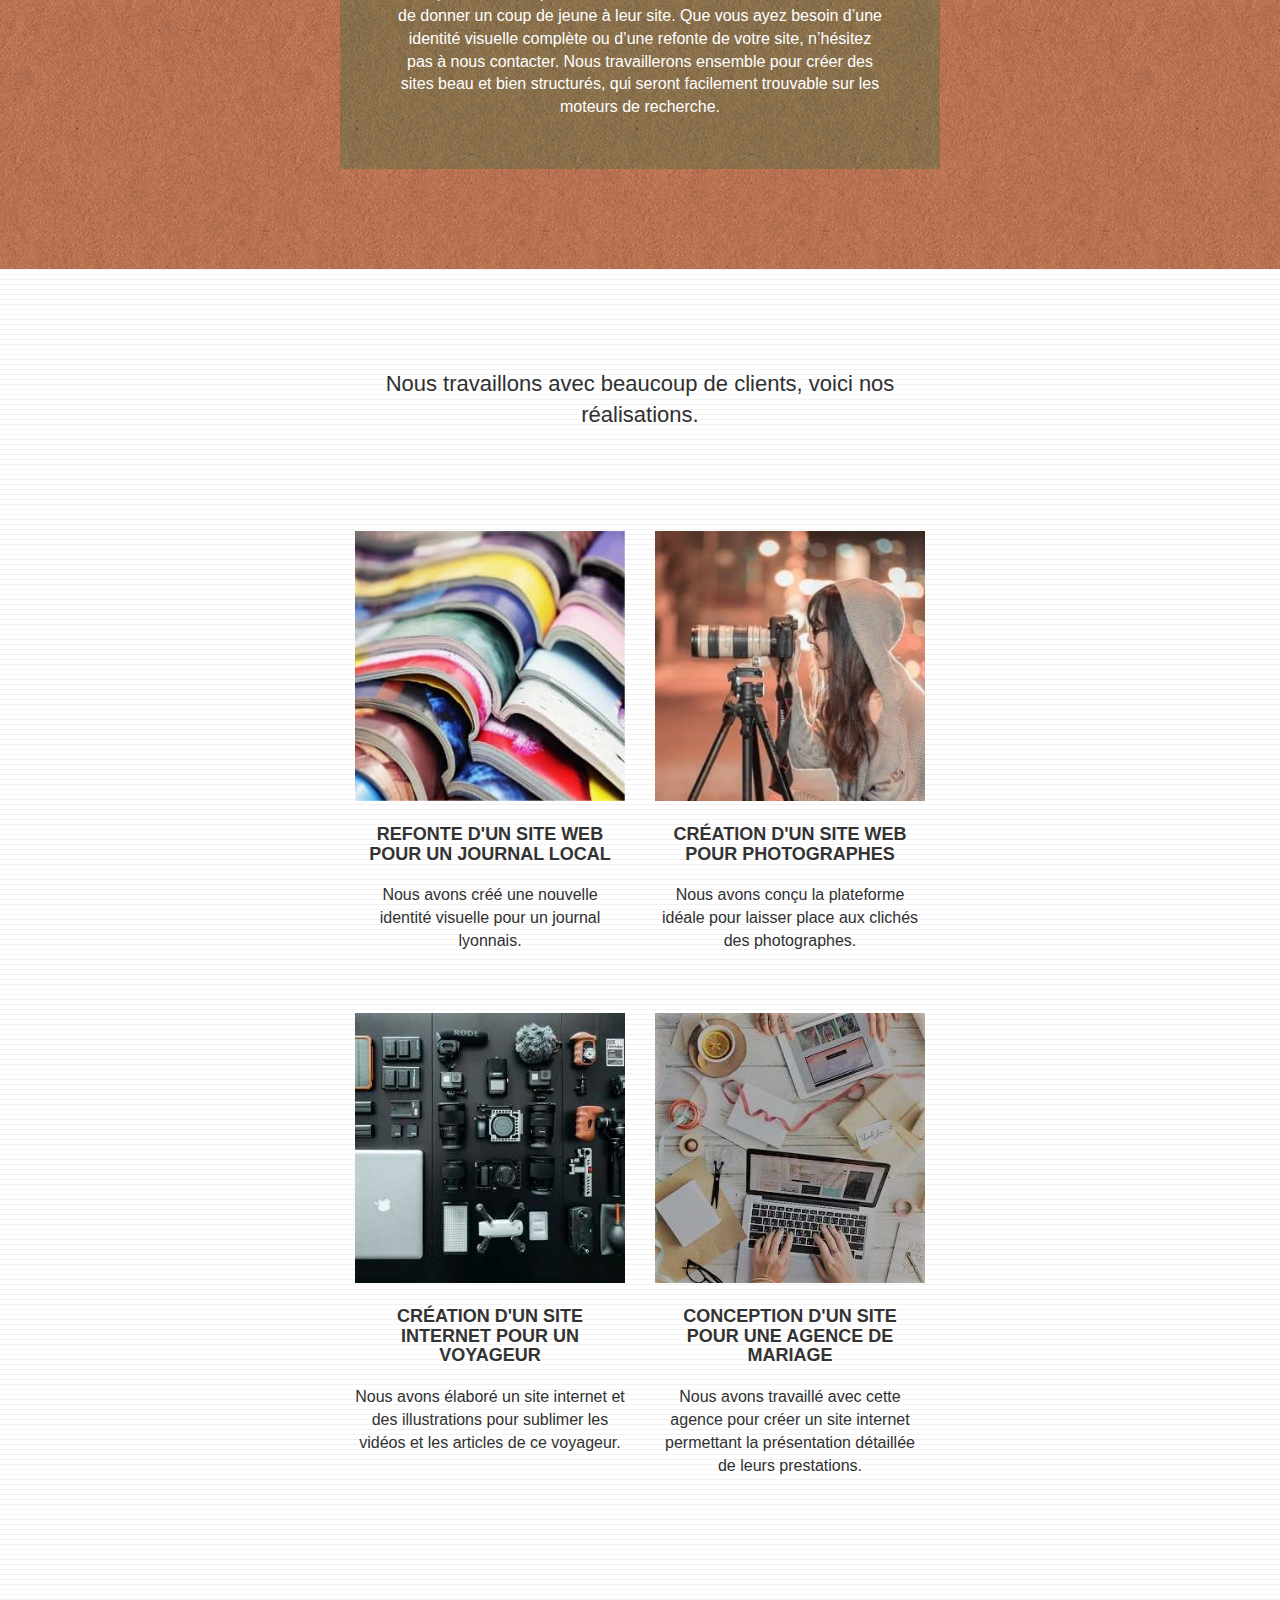
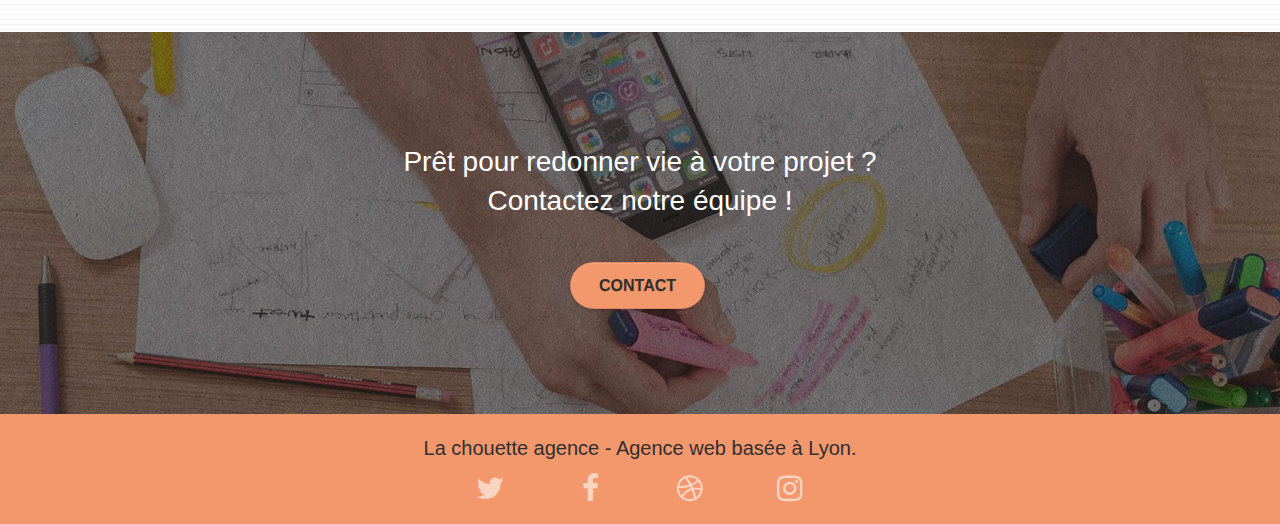
==== commit 8e6fcd8f: "all dark" ====
--- a/index.html
+++ b/index.html
@@ -219,7 +219,7 @@
 	<div class="container bloc-sm">
 		<div class="row">
 			<div class="col-sm-12">
-				<p class="text-center darkwrite foot">
+				<p class="text-center foot">
 					La chouette agence - Agence web basée à Lyon.<br>
 				</p>
 				<div class="row row-no-gutters social">
--- a/style.css
+++ b/style.css
@@ -694,7 +694,7 @@
 a {
     font-family: "helvetica";
     font-weight: 400;
-    color: #575757!important;
+    color:#303030!important;
 }
 
 .container {
@@ -882,7 +882,7 @@
 }
 
 .darkwrite {
-    color: #303030;
+   
 
 }
 
